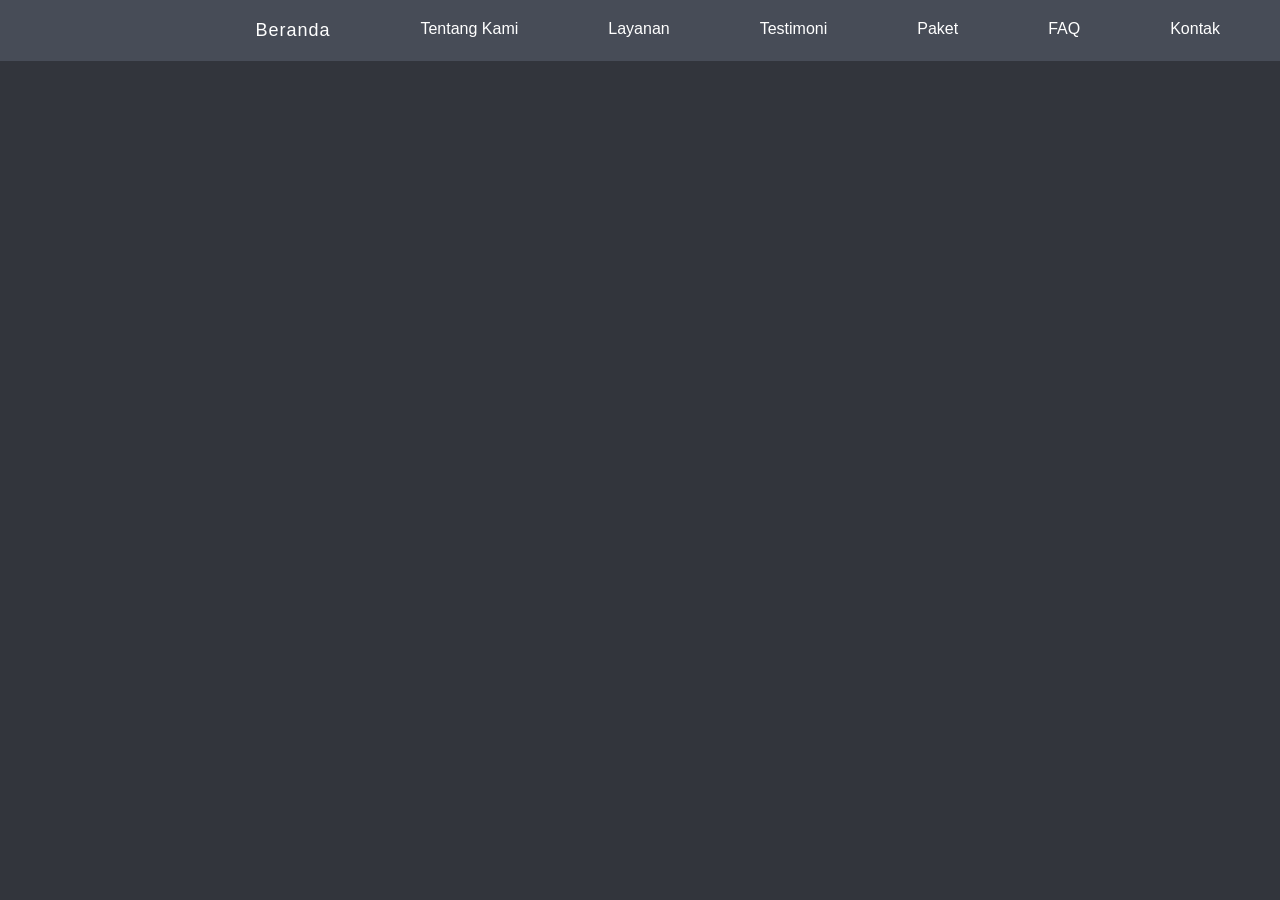
==== home.html @ 6057f360 "first commit" ====
<!DOCTYPE html>
<html lang="en">
<head>
    <meta charset="UTF-8">
    <meta name="viewport" content="width=device-width, initial-scale=1.0">
    <title>DY AC</title>
    <link rel="stylesheet" href="style.css">
     <link rel="stylesheet" href="https://cdnjs.cloudflare.com/ajax/libs/font-awesome/6.0.0/css/all.min.css">
    <link rel="preconnect" href="https://fonts.googleapis.com">
    <link rel="preconnect" href="https://fonts.gstatic.com" crossorigin>
    <link
        href="https://fonts.googleapis.com/css2?family=Caveat:wght@400..700&family=Inter:wght@300;400;500&display=swap"
        rel="stylesheet">

</head>
<body>

    <nav class="nav_container">
        <div class="logo">
            <h4></h4>
            <p></p>
        </div>
        <div class="navbar_content">
            <div class="navbar_content1">Beranda</div>
            <div class="navbar_content2">Tentang Kami</div>
            <div class="navbar_content3">Layanan</div>
            <div class="navbar_content4">Testimoni</div>
            <div class="navbar_content5">Paket</div>
            <div class="navbar_content6">FAQ</div>
            <div class="navbar_content6">Kontak</div>
        </div>
        <div class="hamburger">
            ☰
        </div>
    </nav>


    <section class="hero_section"></section>
    <section class=""></section>
    <section></section>
    <section></section>
    <section></section>
    <section></section>



    <script src="script.js"></script>
</body>
</html>
---- style.css ----
* {
    margin: 0;
    padding: 0;
    box-sizing: border-box;
}

body {
    margin: 0;
    padding: 0;
    font-family: Arial, Helvetica, sans-serif;
    background: #32353C;
    background-size: cover;
    min-height: 100vh;
    color: white;
    font-family: Arial, sans-serif;
}

.nav_container {
    display: flex;
    justify-content: space-between;
    align-items: center;
    padding: 20px 60px;
    background: #6c738360;
}

.logo h4 {
    color: #ffb22c;
    font-size: 42px;
    font-weight: 500;
    letter-spacing: 1px;
}

.logo p {
    color: #d4d4d4;
    font-size: 13px;
    margin-top: 4px;
    letter-spacing: 1px;
}

.navbar_content {
    display: flex;
    gap: 90px;
}

.navbar_content1 {
    color: white;
    font-size: 18px;
    cursor: pointer;
    transition: 0.3s;
    letter-spacing: 1px;
}

.navbar_content1:hover {
    color: #ffb22c;
}

.hamburger {
    display: none;
    color: #ffb22c;
    font-size: 30px;
    cursor: pointer;
    user-select: none;
}
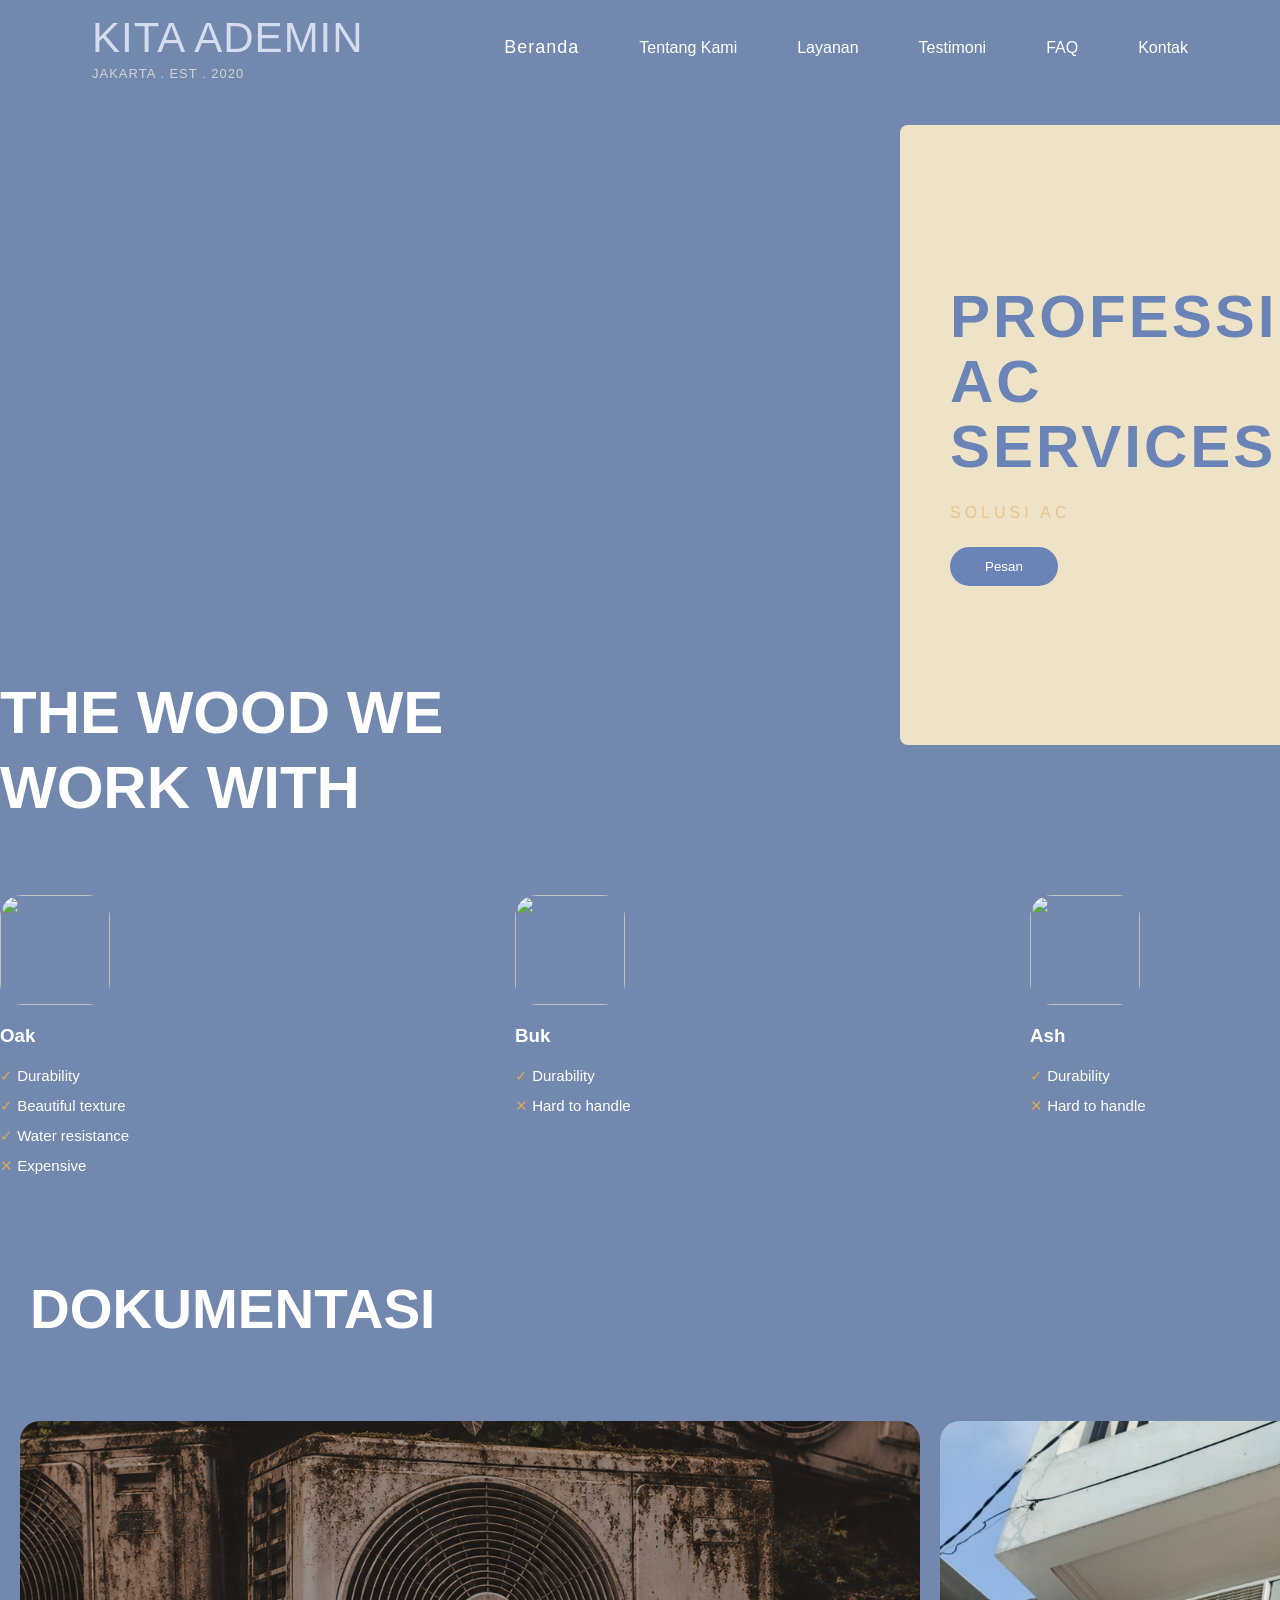
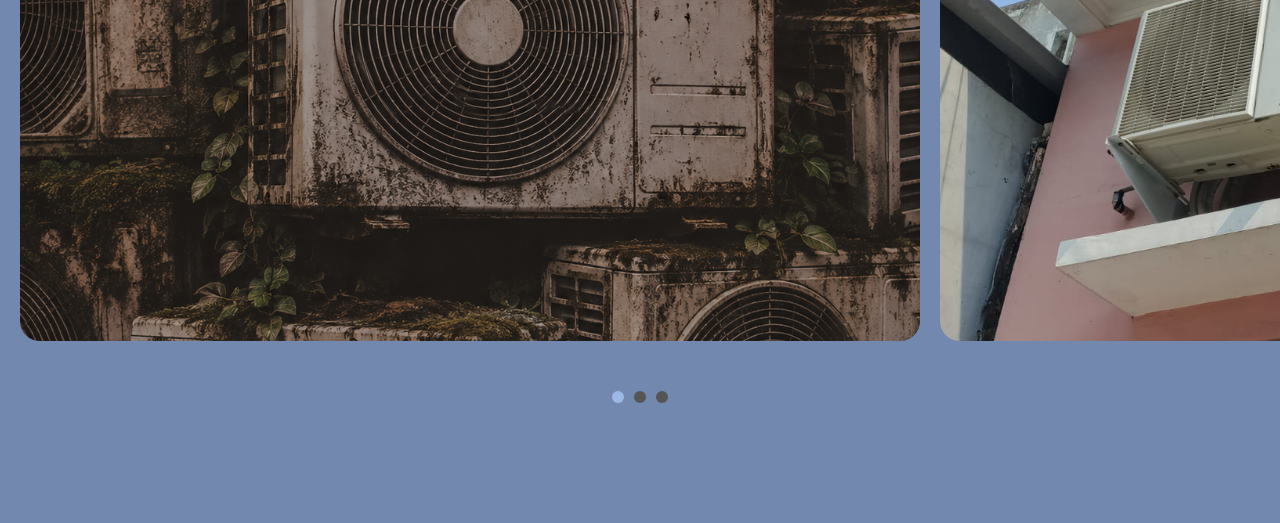
==== commit 14fec86d: "second commit" ====
--- a/home.html
+++ b/home.html
@@ -17,15 +17,14 @@
 
     <nav class="nav_container">
         <div class="logo">
-            <h4></h4>
-            <p></p>
+            <h4>KITA ADEMIN</h4>
+            <p>JAKARTA . EST . 2020</p>
         </div>
         <div class="navbar_content">
             <div class="navbar_content1">Beranda</div>
             <div class="navbar_content2">Tentang Kami</div>
             <div class="navbar_content3">Layanan</div>
             <div class="navbar_content4">Testimoni</div>
-            <div class="navbar_content5">Paket</div>
             <div class="navbar_content6">FAQ</div>
             <div class="navbar_content6">Kontak</div>
         </div>
@@ -35,8 +34,120 @@
     </nav>
 
 
-    <section class="hero_section"></section>
-    <section class=""></section>
+<section class="hero">
+
+    <div class="left-bg"></div>
+
+    <div class="hero-card">
+
+        <div class="hero-text">
+
+            <h1>
+                PROFESSIONAL <br>
+                AC <br>
+                SERVICES
+            </h1>
+
+            <p>SOLUSI AC </p>
+
+            <button>Pesan</button>
+
+        </div>
+
+        <div class="hero-gallery">
+
+            <img src="asset/image/service.jpeg" class="img1">
+            <img src="asset/image/service.jpeg" class="img2">
+            <img src="asset/image/service.jpeg" class="img3">
+
+        </div>
+
+    </div>
+
+</section>
+
+    <section class="material">
+
+    <div class="container">
+
+        <h1>
+            THE WOOD WE <br>
+            WORK WITH
+        </h1>
+
+        <div class="wood-wrapper">
+
+            <div class="card">
+
+                <img src="img/oak.jpg">
+
+                <h3>Oak</h3>
+
+                <ul>
+                    <li class="good">Durability</li>
+                    <li class="good">Beautiful texture</li>
+                    <li class="good">Water resistance</li>
+                    <li class="bad">Expensive</li>
+                </ul>
+
+            </div>
+
+            <div class="card">
+
+                <img src="img/beech.jpg">
+
+                <h3>Buk</h3>
+
+                <ul>
+                    <li class="good">Durability</li>
+                    <li class="bad">Hard to handle</li>
+                </ul>
+
+            </div>
+
+            <div class="card">
+
+                <img src="img/ash.jpg">
+
+                <h3>Ash</h3>
+
+                <ul>
+                    <li class="good">Durability</li>
+                    <li class="bad">Hard to handle</li>
+                </ul>
+
+            </div>
+
+        </div>
+
+    </div>
+
+</section>
+
+<section class="gallery">
+
+    <div class="container">
+
+        <h1 style="margin-left: 30px;">DOKUMENTASI</h1>
+
+        <div class="slider">
+
+    <img src="asset/image/background.png" alt="">
+    <img src="asset/image/service.jpeg" alt="">
+    <img src="asset/image/service.jpeg" alt="">
+    <img src="asset/image/service.jpeg" alt="">
+
+</div>
+
+        <div class="dot">
+            <span class="active"></span>
+            <span></span>
+            <span></span>
+        </div>
+
+    </div>
+
+</section>
     <section></section>
     <section></section>
     <section></section>
--- a/style.css
+++ b/style.css
@@ -8,23 +8,56 @@
     margin: 0;
     padding: 0;
     font-family: Arial, Helvetica, sans-serif;
-    background: #32353C;
+    background: #7288AE;
     background-size: cover;
     min-height: 100vh;
     color: white;
     font-family: Arial, sans-serif;
 }
 
+
 .nav_container {
+    width: 95%;
+    height: 75px;
+    margin: 0 auto;
+    margin-top: 10px;
+
     display: flex;
     justify-content: space-between;
     align-items: center;
-    padding: 20px 60px;
-    background: #6c738360;
+
+    padding: 0 60px;
+
+   
+    border-bottom-left-radius: 22px;
+    border-bottom-right-radius: 22px;
+
+    box-sizing: border-box;
+}
+
+
+.navbar_content {
+    display: flex;
+    gap: 60px;
+    align-items: center;
+}
+
+.navbar_content1 {
+    color: white;
+    font-size: 18px;
+    font-weight: 500;
+    text-decoration: none;
+    cursor: pointer;
+    transition: 0.3s ease;
+    letter-spacing: 1px;
+}
+
+.navbar_content1:hover {
+    color: #ffb22c;
 }
 
 .logo h4 {
-    color: #ffb22c;
+    color: #D5DCEE;
     font-size: 42px;
     font-weight: 500;
     letter-spacing: 1px;
@@ -37,22 +70,7 @@
     letter-spacing: 1px;
 }
 
-.navbar_content {
-    display: flex;
-    gap: 90px;
-}
-
-.navbar_content1 {
-    color: white;
-    font-size: 18px;
-    cursor: pointer;
-    transition: 0.3s;
-    letter-spacing: 1px;
-}
-
-.navbar_content1:hover {
-    color: #ffb22c;
-}
+
 
 .hamburger {
     display: none;
@@ -61,3 +79,308 @@
     cursor: pointer;
     user-select: none;
 }
+
+
+.hero{
+    position:relative;
+    width:1000px;
+    height:500px;
+}
+
+
+
+.hero-card{
+
+    position:absolute;
+    top:40px;
+    left:900px;
+
+    width:820px;
+    height:620px;
+
+    background:#efe3c7;
+
+    display:flex;
+    justify-content:space-between;
+    align-items:center;
+
+    padding:50px;
+
+    border-radius:8px;
+
+}
+
+.hero-text{
+    width:45%;
+}
+
+.hero-text h1{
+
+    color:#6b84b8;
+
+    font-size:60px;
+    line-height:65px;
+    font-weight:600;
+
+    letter-spacing:3px;
+}
+
+.hero-text p{
+
+    color:#e9c388;
+
+    margin:25px 0;
+
+    letter-spacing:4px;
+}
+
+.hero-text button{
+
+    background:#6b84b8;
+    color:white;
+
+    border:none;
+    border-radius:30px;
+
+    padding:12px 35px;
+
+    cursor:pointer;
+
+    transition:.3s;
+}
+
+.hero-text button:hover{
+
+    background:#4f689a;
+}
+
+.hero-gallery{
+
+    width:40%;
+    height:100%;
+
+    display:grid;
+
+    grid-template-columns:1fr 1fr;
+
+    gap:25px;
+}
+
+.hero-gallery img{
+
+    width:100%;
+    height:160px;
+
+    object-fit:cover;
+
+    border-radius:20px;
+
+    box-shadow:0 10px 20px rgba(0,0,0,.15);
+}
+
+.img1{
+
+    width:120px!important;
+    height:120px!important;
+
+    justify-self:end;
+}
+
+.img2{
+
+    margin-top:120px;
+}
+
+.img3{
+
+    margin-top:0px;
+}
+
+.material{
+
+    padding:90px 0;
+
+}
+
+.material h1{
+
+    font-size:60px;
+    font-weight:600;
+    margin-bottom:70px;
+
+    line-height:75px;
+
+}
+
+/* =================== */
+
+.wood-wrapper{
+
+    display:flex;
+
+    justify-content:space-between;
+
+}
+
+.card{
+
+    width:250px;
+
+}
+
+.card img{
+
+    width:110px;
+    height:110px;
+
+    border-radius:22px;
+
+    object-fit:cover;
+
+    margin-bottom:20px;
+
+}
+
+.card h3{
+
+    margin-bottom:20px;
+
+}
+
+.card ul{
+
+    list-style:none;
+
+}
+
+.card li{
+
+    margin-bottom:12px;
+
+    font-size:15px;
+
+}
+
+.good::before{
+
+    content:"✓ ";
+
+    color:#dca85b;
+
+}
+
+.bad::before{
+
+    content:"✕ ";
+
+    color:#dca85b;
+
+}
+
+/* =================== */
+
+.gallery{
+
+    padding-bottom:120px;
+
+}
+
+.gallery h1{
+
+    font-size:55px;
+
+    margin-bottom:60px;
+
+}
+
+.slider{
+    display:flex;
+    gap:20px;
+
+    overflow-x:auto;
+    overflow-y:hidden;
+
+    scroll-behavior:smooth;
+
+    padding:20px;
+}
+
+.slider::-webkit-scrollbar{
+    height:8px;
+}
+
+.slider::-webkit-scrollbar-thumb{
+    background:#6b84b8;
+    border-radius:10px;
+}
+
+.slider img{
+    flex:0 0 auto;
+
+    width:900px;
+    height:520px;
+
+    object-fit:cover;
+    border-radius:20px;
+}
+
+.prev,
+.next{
+
+    position:absolute;
+
+    width:50px;
+    height:50px;
+
+    border:none;
+
+    background:none;
+
+    color:#9eb8e5;
+
+    font-size:45px;
+
+    cursor:pointer;
+
+}
+
+.prev{
+
+    left:80px;
+
+}
+
+.next{
+
+    right:80px;
+
+}
+
+.dot{
+
+    display:flex;
+
+    justify-content:center;
+
+    gap:10px;
+
+    margin-top:30px;
+
+}
+
+.dot span{
+
+    width:12px;
+    height:12px;
+
+    border-radius:50%;
+
+    background:#555;
+
+}
+
+.dot .active{
+
+    background:#9eb8e5;
+
+}
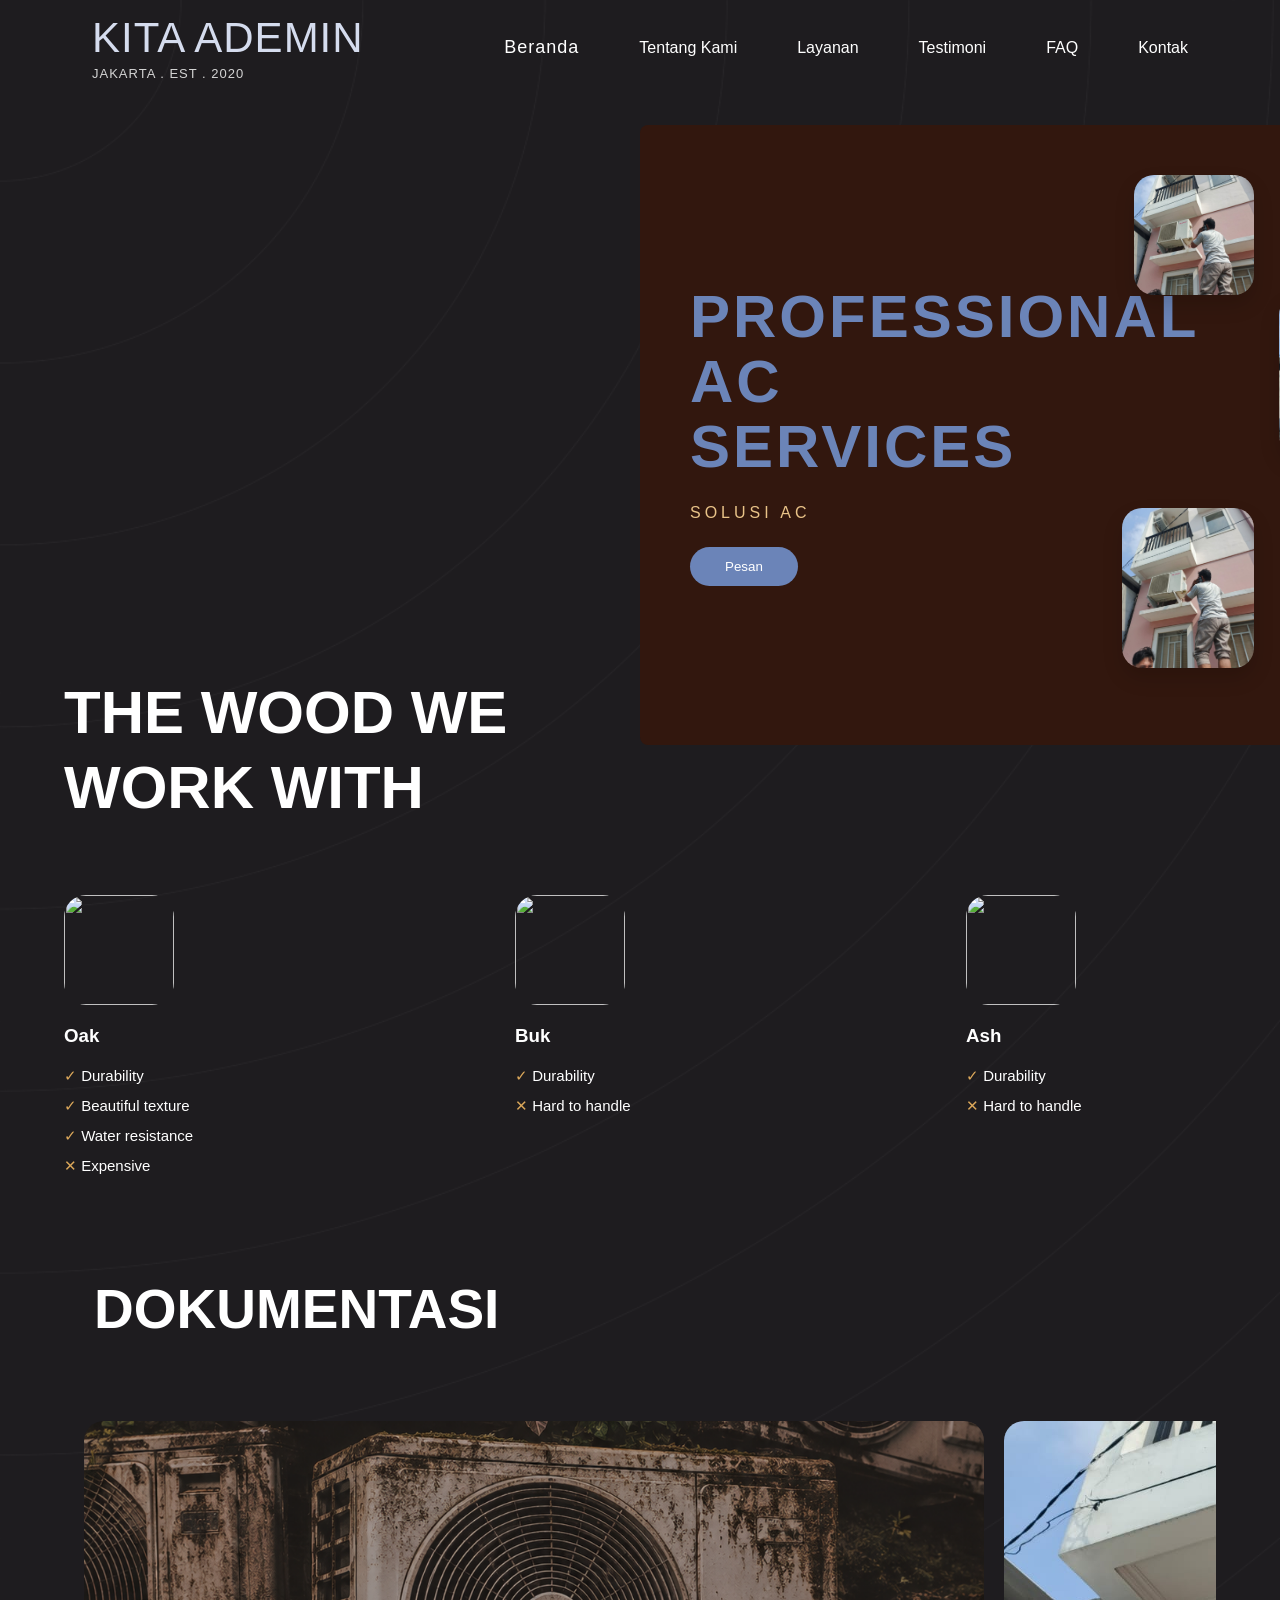
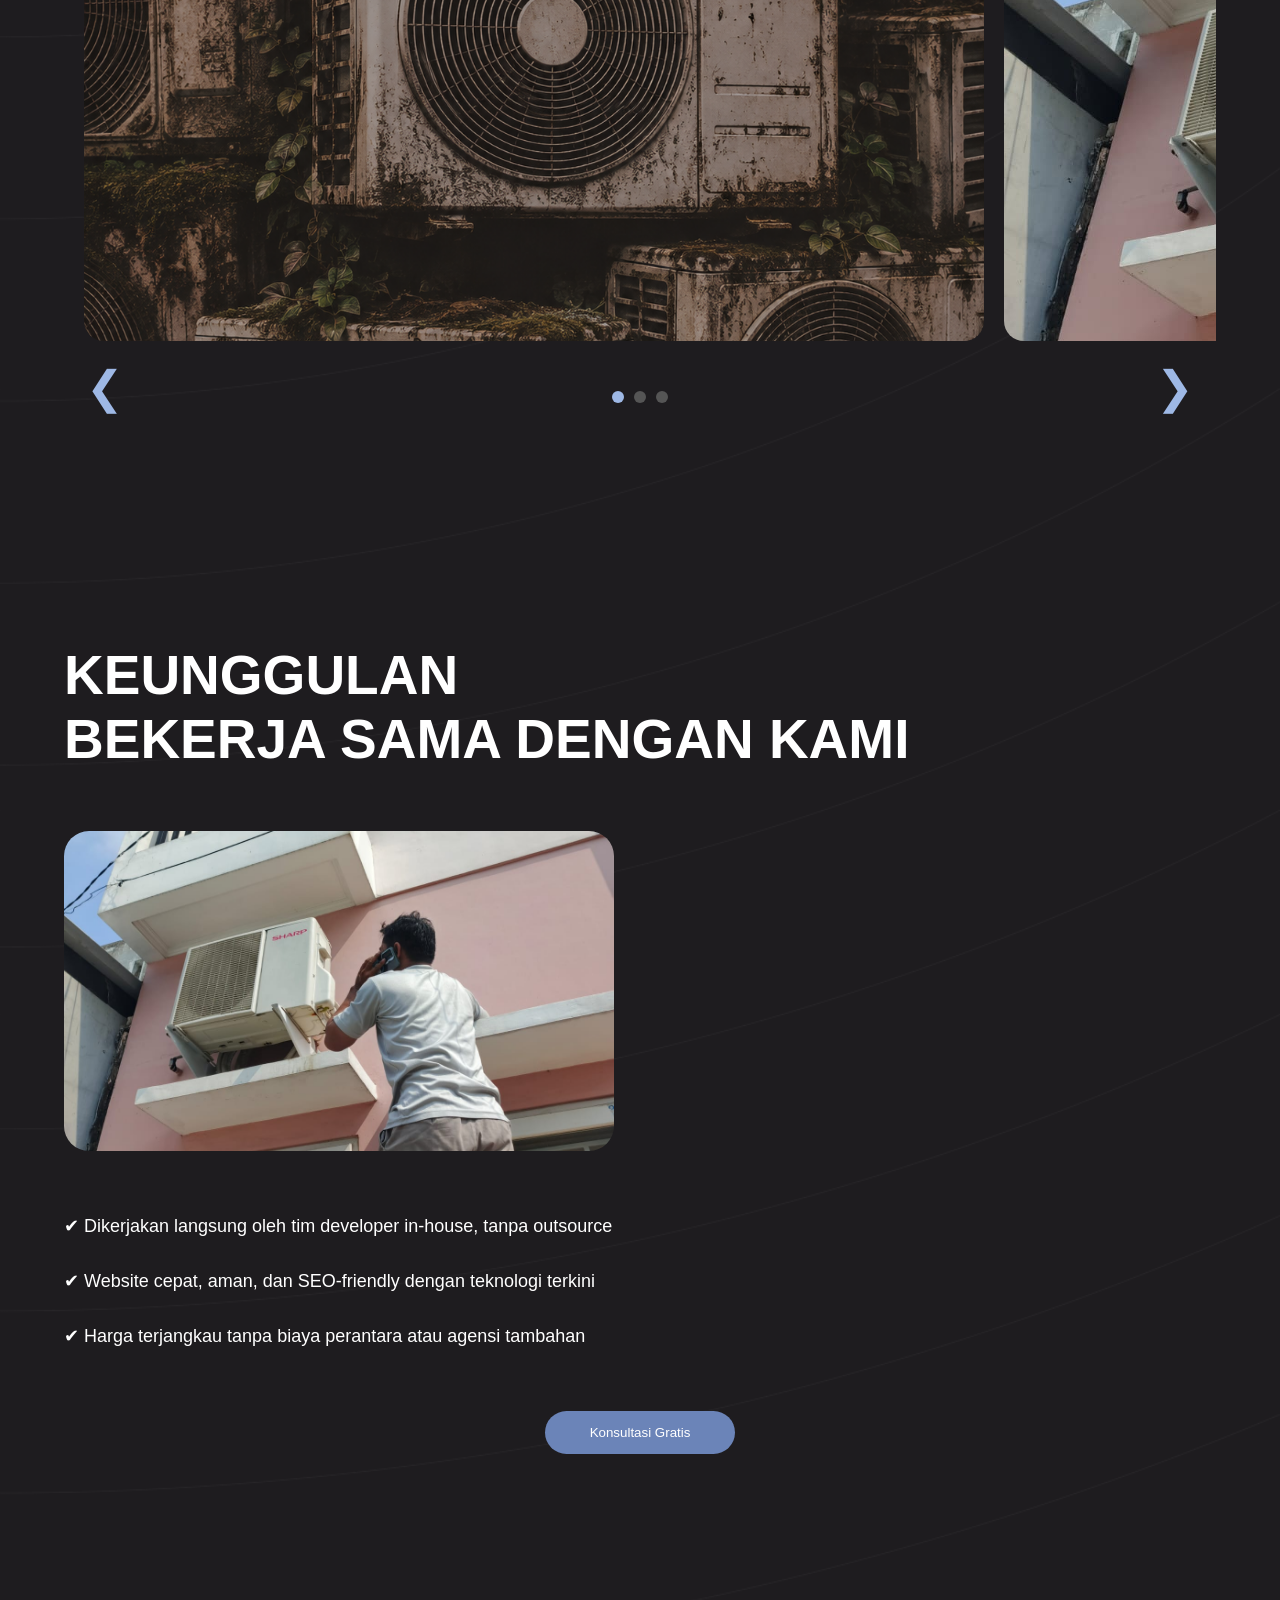
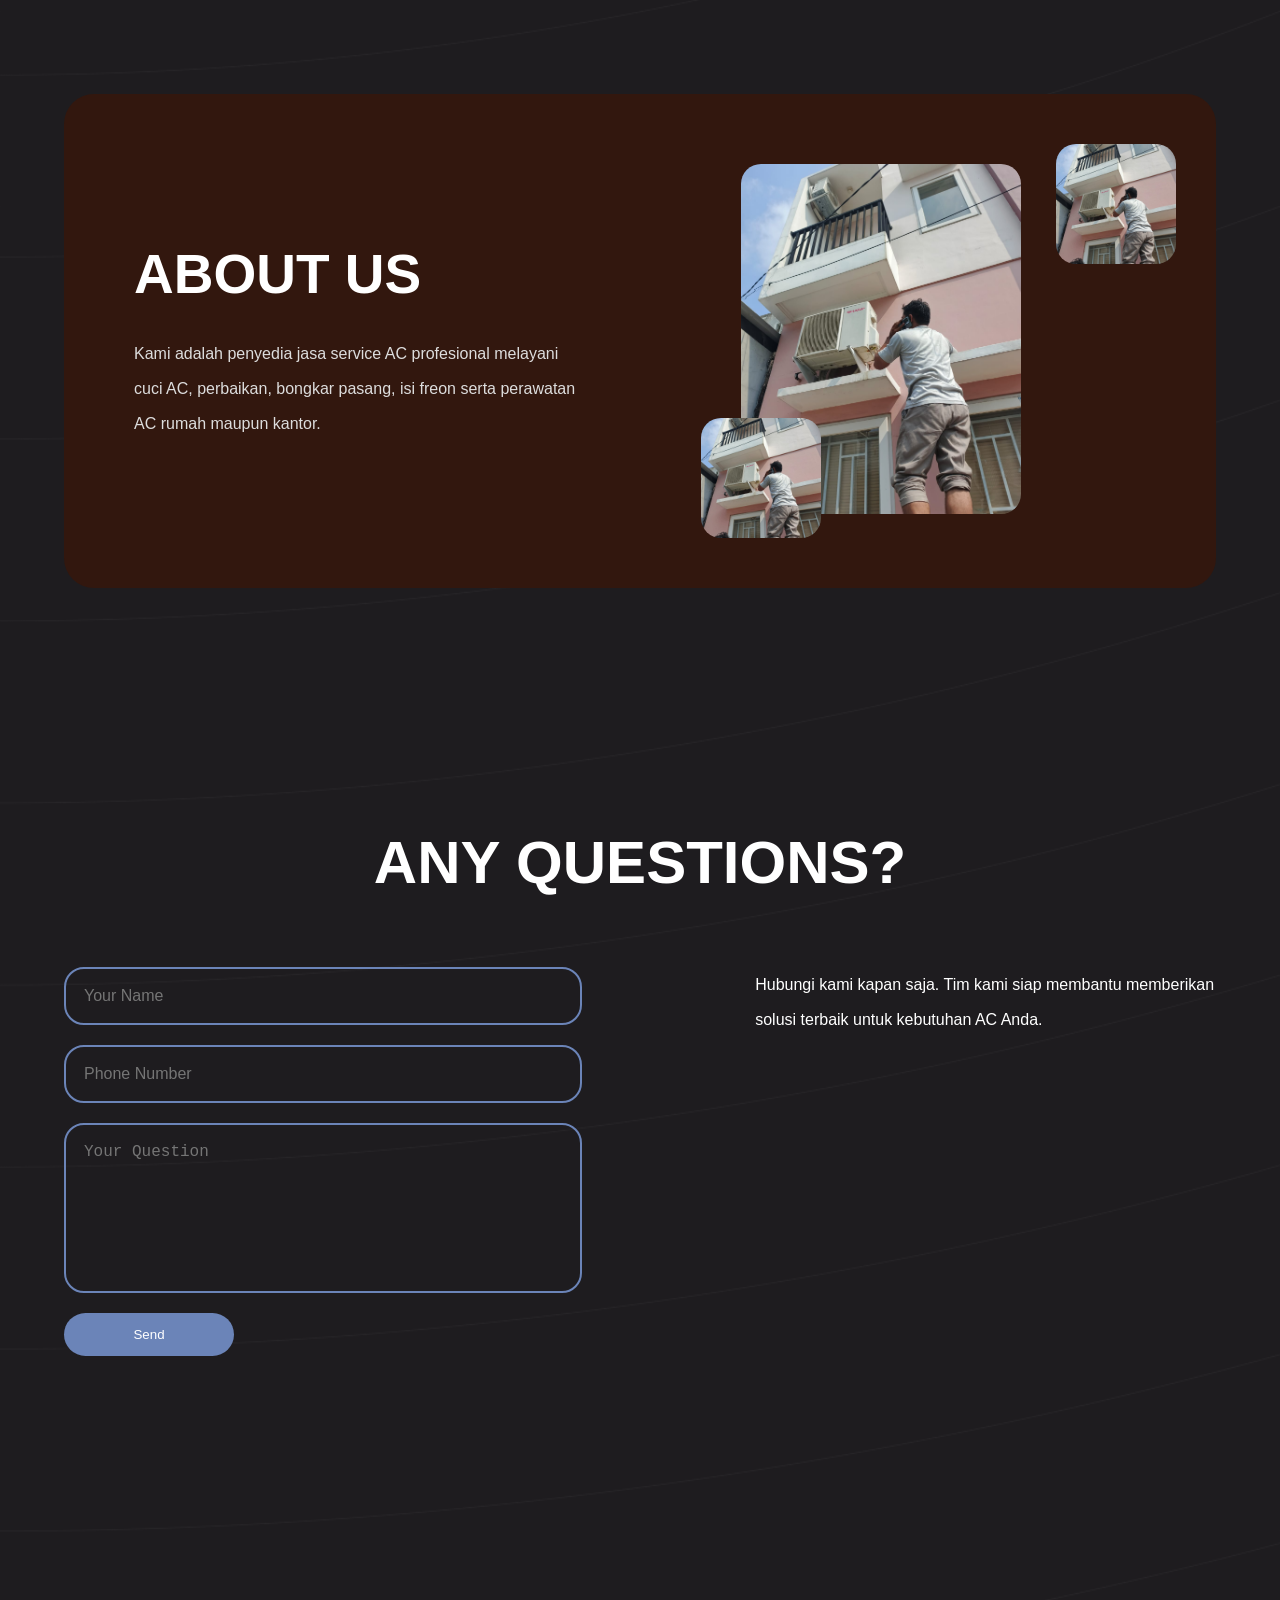
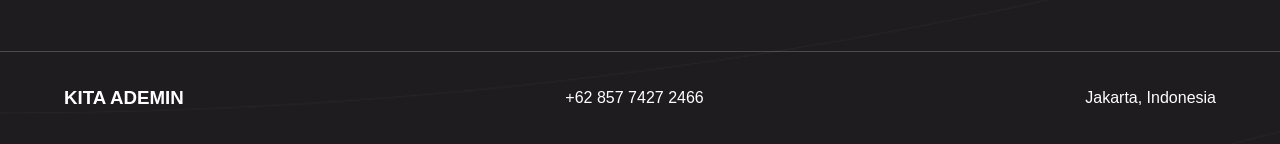
==== commit 991f0e96: "final commit" ====
--- a/home.html
+++ b/home.html
@@ -34,7 +34,7 @@
     </nav>
 
 
-<section class="hero">
+<section class="hero reveal">
 
     <div class="left-bg"></div>
 
@@ -66,7 +66,7 @@
 
 </section>
 
-    <section class="material">
+    <section class="material reveal">
 
     <div class="container">
 
@@ -124,7 +124,7 @@
 
 </section>
 
-<section class="gallery">
+<section class="gallery reveal">
 
     <div class="container">
 
@@ -139,6 +139,9 @@
 
 </div>
 
+<button class="prev">&#10094;</button>
+<button class="next">&#10095;</button>
+
         <div class="dot">
             <span class="active"></span>
             <span></span>
@@ -148,10 +151,124 @@
     </div>
 
 </section>
-    <section></section>
-    <section></section>
-    <section></section>
-    <section></section>
+    
+<section class="advantages reveal">
+
+    <div class="container">
+
+        <h2>KEUNGGULAN <br>BEKERJA SAMA DENGAN KAMI</h2>
+
+        <div class="advantages-content">
+
+            <img src="asset/image/service.jpeg" alt="">
+
+            <div class="advantages-text">
+
+                <p>✔ Dikerjakan langsung oleh tim developer in-house, tanpa outsource</p>
+
+                <p>✔ Website cepat, aman, dan SEO-friendly dengan teknologi terkini</p>
+
+                <p>✔ Harga terjangkau tanpa biaya perantara atau agensi tambahan</p>
+
+            </div>
+
+        </div>
+
+        <button>Konsultasi Gratis</button>
+
+    </div>
+
+</section>
+
+
+<section class="about reveal">
+
+    <div class="container about-box">
+
+        <div class="about-left">
+
+            <h2>ABOUT US</h2>
+
+            <p>
+                Kami adalah penyedia jasa service AC profesional
+                melayani cuci AC, perbaikan, bongkar pasang,
+                isi freon serta perawatan AC rumah maupun kantor.
+            </p>
+
+        </div>
+
+        <div class="about-right">
+
+            <img src="asset/image/service.jpeg" class="img-big">
+
+            <img src="asset/image/service.jpeg" class="img-small top">
+
+            <img src="asset/image/service.jpeg" class="img-small bottom">
+
+        </div>
+
+    </div>
+
+</section>
+
+
+<section class="contact reveal">
+
+    <div class="container">
+
+        <h2>ANY QUESTIONS?</h2>
+
+        <div class="contact-content">
+
+            <form>
+
+                <input  type="text" placeholder="Your Name">
+
+                <input  type="text" placeholder="Phone Number">
+
+                <textarea  placeholder="Your Question"></textarea>
+
+                <button type="submit">Send</button>
+
+            </form>
+
+            <div class="contact-text">
+
+                <p>
+                    Hubungi kami kapan saja.
+                    Tim kami siap membantu
+                    memberikan solusi terbaik
+                    untuk kebutuhan AC Anda.
+                </p>
+
+                <iframe src="https://www.google.com/maps/embed?pb=!1m18!1m12!1m3!1d294.8379233789885!2d106.92131033596489!3d-6.150777753993431!2m3!1f0!2f0!3f0!3m2!1i1024!2i768!4f13.1!3m3!1m2!1s0x2e698bbe246f1fbd%3A0x5e800eb0abc30a0d!2sRyora%20Cloth!5e0!3m2!1sid!2sid!4v1785817799244!5m2!1sid!2sid"
+                 width="600" 
+                 height="450" 
+                 style="border:0;" allowfullscreen="" loading="lazy" referrerpolicy="strict-origin-when-cross-origin">
+                </iframe>
+
+            </div>
+
+        </div>
+
+    </div>
+
+</section>
+
+
+<footer class="footer reveal">
+
+    <div class="container footer">
+
+        <h3>KITA ADEMIN</h3>
+
+        <p>+62 857 7427 2466</p>
+
+        <p>Jakarta, Indonesia</p>
+
+    </div>
+
+</footer>
 
 
 
--- a/style.css
+++ b/style.css
@@ -8,11 +8,21 @@
     margin: 0;
     padding: 0;
     font-family: Arial, Helvetica, sans-serif;
-    background: #7288AE;
+     background:#1E1C1F;
+    color:white;
     background-size: cover;
     min-height: 100vh;
     color: white;
     font-family: Arial, sans-serif;
+    background-image:
+    repeating-radial-gradient(
+        circle at top left,
+        transparent 0,
+        transparent 180px,
+        rgba(255,255,255,.04) 181px,
+        transparent 182px
+    );
+    overflow-x: hidden;
 }
 
 
@@ -33,6 +43,7 @@
     border-bottom-right-radius: 22px;
 
     box-sizing: border-box;
+    position: relative;
 }
 
 
@@ -84,7 +95,9 @@
 .hero{
     position:relative;
     width:1000px;
+    max-width:100%;
     height:500px;
+    margin:0 auto;
 }
 
 
@@ -93,12 +106,12 @@
 
     position:absolute;
     top:40px;
-    left:900px;
+    left:500px;
 
     width:820px;
     height:620px;
 
-    background:#efe3c7;
+    background:#32170E;
 
     display:flex;
     justify-content:space-between;
@@ -219,6 +232,8 @@
     display:flex;
 
     justify-content:space-between;
+    flex-wrap:wrap;
+    gap:40px;
 
 }
 
@@ -318,6 +333,7 @@
     flex:0 0 auto;
 
     width:900px;
+    max-width:85vw;
     height:520px;
 
     object-fit:cover;
@@ -341,6 +357,7 @@
     font-size:45px;
 
     cursor:pointer;
+    z-index:2;
 
 }
 
@@ -383,4 +400,546 @@
 
     background:#9eb8e5;
 
+}
+
+.container{
+    width:90%;
+    max-width:1200px;
+    margin:auto;
+}
+
+/* ======================= */
+
+.advantages{
+
+    padding:120px 0;
+
+}
+
+.advantages h2{
+
+    font-size:55px;
+    margin-bottom:60px;
+
+}
+
+.advantages-content{
+
+    display:flex;
+    justify-content:space-between;
+    align-items:center;
+    gap:60px;
+    flex-wrap:wrap;
+
+}
+
+.advantages img{
+
+    width:550px;
+    max-width:100%;
+    height:320px;
+
+    border-radius:25px;
+    object-fit:cover;
+
+}
+
+.advantages-text{
+
+    display:flex;
+    flex-direction:column;
+    gap:25px;
+
+    font-size:18px;
+    line-height:30px;
+
+}
+
+.advantages button{
+
+    display:block;
+
+    margin:60px auto 0;
+
+    padding:14px 45px;
+
+    border:none;
+
+    border-radius:30px;
+
+    background:#6B84B8;
+
+    color:white;
+
+    cursor:pointer;
+
+}
+
+/* ======================= */
+
+.about{
+
+    padding:120px 0;
+
+}
+
+.about-box{
+
+    background:#32170E;
+
+    border-radius:30px;
+
+    display:flex;
+
+    justify-content:space-between;
+
+    align-items:center;
+
+    padding:70px;
+    flex-wrap:wrap;
+    gap:60px;
+
+}
+
+.about-left{
+
+    width:45%;
+
+}
+
+.about-left h2{
+
+    font-size:55px;
+    margin-bottom:30px;
+
+}
+
+.about-left p{
+
+    line-height:35px;
+
+    color:#ddd;
+
+}
+
+.about-right{
+
+    width:40%;
+
+    position:relative;
+
+}
+
+.img-big{
+
+    width:280px;
+    height:350px;
+
+    border-radius:20px;
+
+    object-fit:cover;
+
+}
+
+.img-small{
+
+    width:120px;
+    height:120px;
+
+    border-radius:20px;
+
+    object-fit:cover;
+
+    position:absolute;
+
+}
+
+.top{
+
+    top:-20px;
+    right:-30px;
+
+}
+
+.bottom{
+
+    bottom:-20px;
+    left:-40px;
+
+}
+
+/* ======================= */
+
+.contact{
+
+    padding:120px 0;
+
+}
+
+.contact h2{
+
+    text-align:center;
+
+    font-size:60px;
+
+    margin-bottom:70px;
+
+}
+
+.contact-content{
+
+    display:flex;
+
+    justify-content:space-between;
+
+    gap:80px;
+    flex-wrap:wrap;
+
+}
+
+form{
+
+    width:45%;
+
+    display:flex;
+
+    flex-direction:column;
+
+    gap:20px;
+
+}
+
+input,
+textarea{
+
+    padding:18px;
+
+    border-radius:20px;
+
+    border:2px solid #6B84B8;
+
+    background:transparent;
+
+    color:rgb(131, 129, 129);
+
+    font-size:16px;
+    width:100%;
+
+}
+
+textarea{
+
+    height:170px;
+
+    resize:none;
+
+}
+
+form button{
+
+    width:170px;
+
+    padding:14px;
+
+    border:none;
+
+    border-radius:25px;
+
+    background:#6B84B8;
+
+    color:white;
+
+}
+
+.contact-text{
+
+    width:40%;
+
+}
+
+.contact-text p{
+
+    line-height:35px;
+
+    margin-bottom:40px;
+
+}
+
+.contact-text img,
+.contact-text iframe{
+
+    width:100%;
+    max-width:280px;
+    border-radius:16px;
+
+}
+
+/* ======================= */
+
+footer{
+
+    border-top:1px solid rgba(255,255,255,.2);
+
+    padding:35px 0;
+
+}
+
+.footer{
+
+    display:flex;
+
+    justify-content:space-between;
+
+    align-items:center;
+    flex-wrap:wrap;
+    gap:15px;
+    text-align:center;
+
+}
+
+.reveal{
+    opacity: 0;
+    transform: translateY(80px);
+    transition: opacity .9s ease, transform .9s ease;
+}
+
+.reveal.active{
+    opacity: 1;
+    transform: translateY(0);
+}
+
+.reveal:nth-child(1){ transition-delay: 0.1s; }
+.reveal:nth-child(2){ transition-delay: 0.2s; }
+.reveal:nth-child(3){ transition-delay: 0.3s; }
+.reveal:nth-child(4){ transition-delay: 0.4s; }
+.reveal:nth-child(5){ transition-delay: 0.5s; }
+
+/* ============================================================
+   RESPONSIVE
+   ============================================================ */
+
+/* ---------- Tablet (<=1024px) ---------- */
+@media (max-width: 1024px) {
+
+    .nav_container{
+        padding:0 25px;
+    }
+
+    .navbar_content{
+        gap:30px;
+    }
+
+    .hero{
+        width:100%;
+        height:auto;
+        min-height:560px;
+    }
+
+    .hero-card{
+        position:relative;
+        top:0;
+        left:0;
+        width:100%;
+        height:auto;
+        flex-wrap:wrap;
+        padding:35px;
+        gap:30px;
+    }
+
+    .hero-text{
+        width:100%;
+    }
+
+    .hero-text h1{
+        font-size:44px;
+        line-height:50px;
+    }
+
+    .hero-gallery{
+        width:100%;
+    }
+
+    .img2{
+        margin-top:0;
+    }
+
+    .material h1,
+    .gallery h1,
+    .advantages h2,
+    .about-left h2,
+    .contact h2{
+        font-size:42px;
+        line-height:1.2;
+    }
+
+    .wood-wrapper{
+        justify-content:flex-start;
+    }
+
+    .card{
+        width:calc(50% - 20px);
+    }
+
+    .advantages img{
+        width:100%;
+    }
+
+    .about-left,
+    .about-right{
+        width:100%;
+    }
+
+    .about-box{
+        padding:45px;
+    }
+
+    form,
+    .contact-text{
+        width:100%;
+    }
+}
+
+
+@media (max-width: 768px) {
+
+    .nav_container{
+        height:auto;
+        flex-wrap:wrap;
+        padding:15px 20px;
+    }
+
+    .logo h4{
+        font-size:30px;
+    }
+
+    .navbar_content{
+        display:none;
+        width:100%;
+        flex-direction:column;
+        align-items:flex-start;
+        gap:18px;
+        margin-top:15px;
+    }
+
+    .navbar_content.show{
+        display:flex;
+    }
+
+    .hamburger{
+        display:block;
+    }
+
+    .hero-card{
+        padding:25px;
+    }
+
+    .hero-text h1{
+        font-size:32px;
+        line-height:38px;
+    }
+
+    .hero-gallery{
+        grid-template-columns:1fr 1fr;
+        gap:15px;
+    }
+
+    .img1{
+        width:90px!important;
+        height:90px!important;
+    }
+
+    .material,
+    .gallery,
+    .advantages,
+    .about,
+    .contact{
+        padding:60px 0;
+    }
+
+    .material h1,
+    .gallery h1,
+    .advantages h2,
+    .about-left h2,
+    .contact h2{
+        font-size:32px;
+        margin-bottom:35px;
+    }
+
+    .wood-wrapper{
+        gap:30px;
+    }
+
+    .card{
+        width:100%;
+    }
+
+    .slider img{
+        height:280px;
+    }
+
+    .prev,
+    .next{
+        display:none;
+    }
+
+    .advantages-content{
+        gap:30px;
+    }
+
+    .advantages img{
+        height:220px;
+    }
+
+    .about-box{
+        padding:30px;
+        border-radius:20px;
+    }
+
+    .img-big{
+        width:100%;
+        height:auto;
+        aspect-ratio:4/5;
+    }
+
+    .img-small{
+        display:none;
+    }
+
+    .contact-content{
+        gap:40px;
+    }
+
+    form button{
+        width:100%;
+    }
+
+    .footer{
+        flex-direction:column;
+        text-align:center;
+    }
+}
+
+
+@media (max-width: 480px) {
+
+    .hero-text h1{
+        font-size:26px;
+        line-height:32px;
+    }
+
+    .material h1,
+    .gallery h1,
+    .advantages h2,
+    .about-left h2,
+    .contact h2{
+        font-size:26px;
+    }
+
+    .hero-gallery{
+        grid-template-columns:1fr;
+    }
+
+    .img1{
+        justify-self:start;
+    }
 }
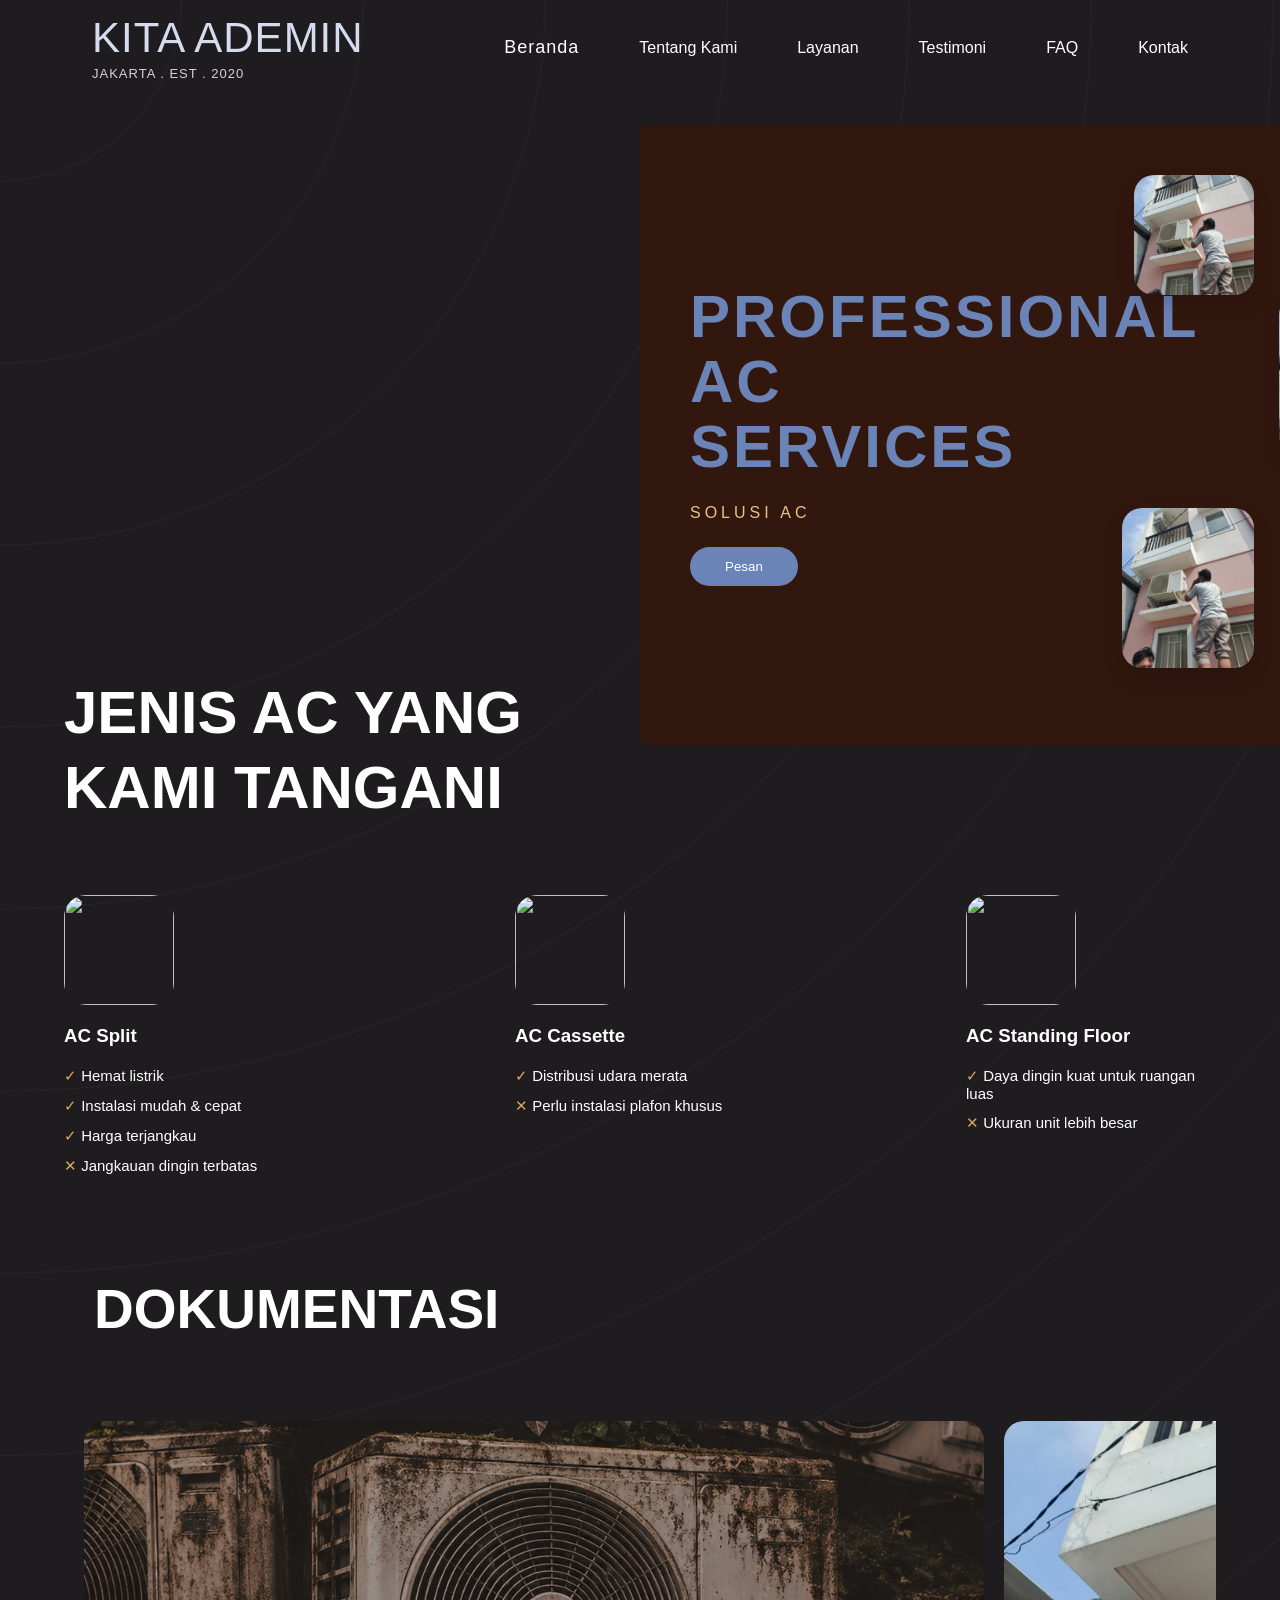
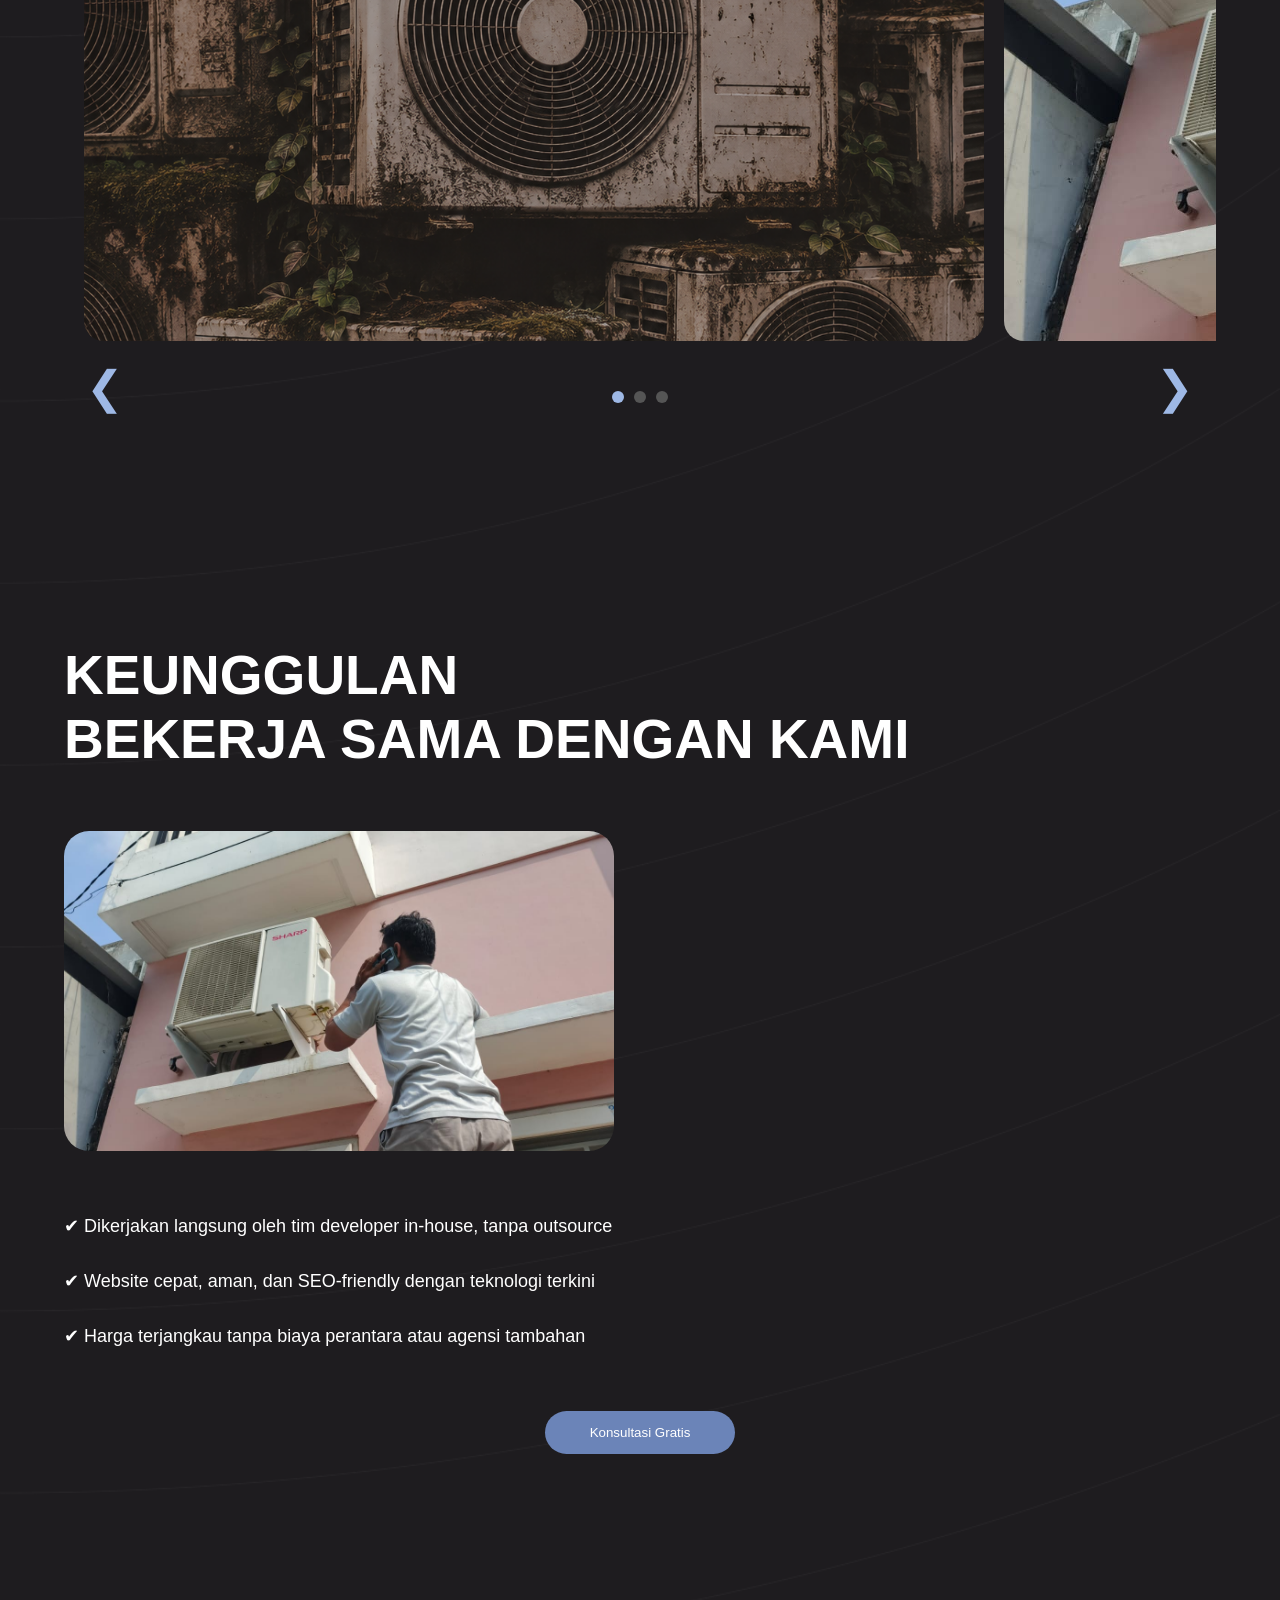
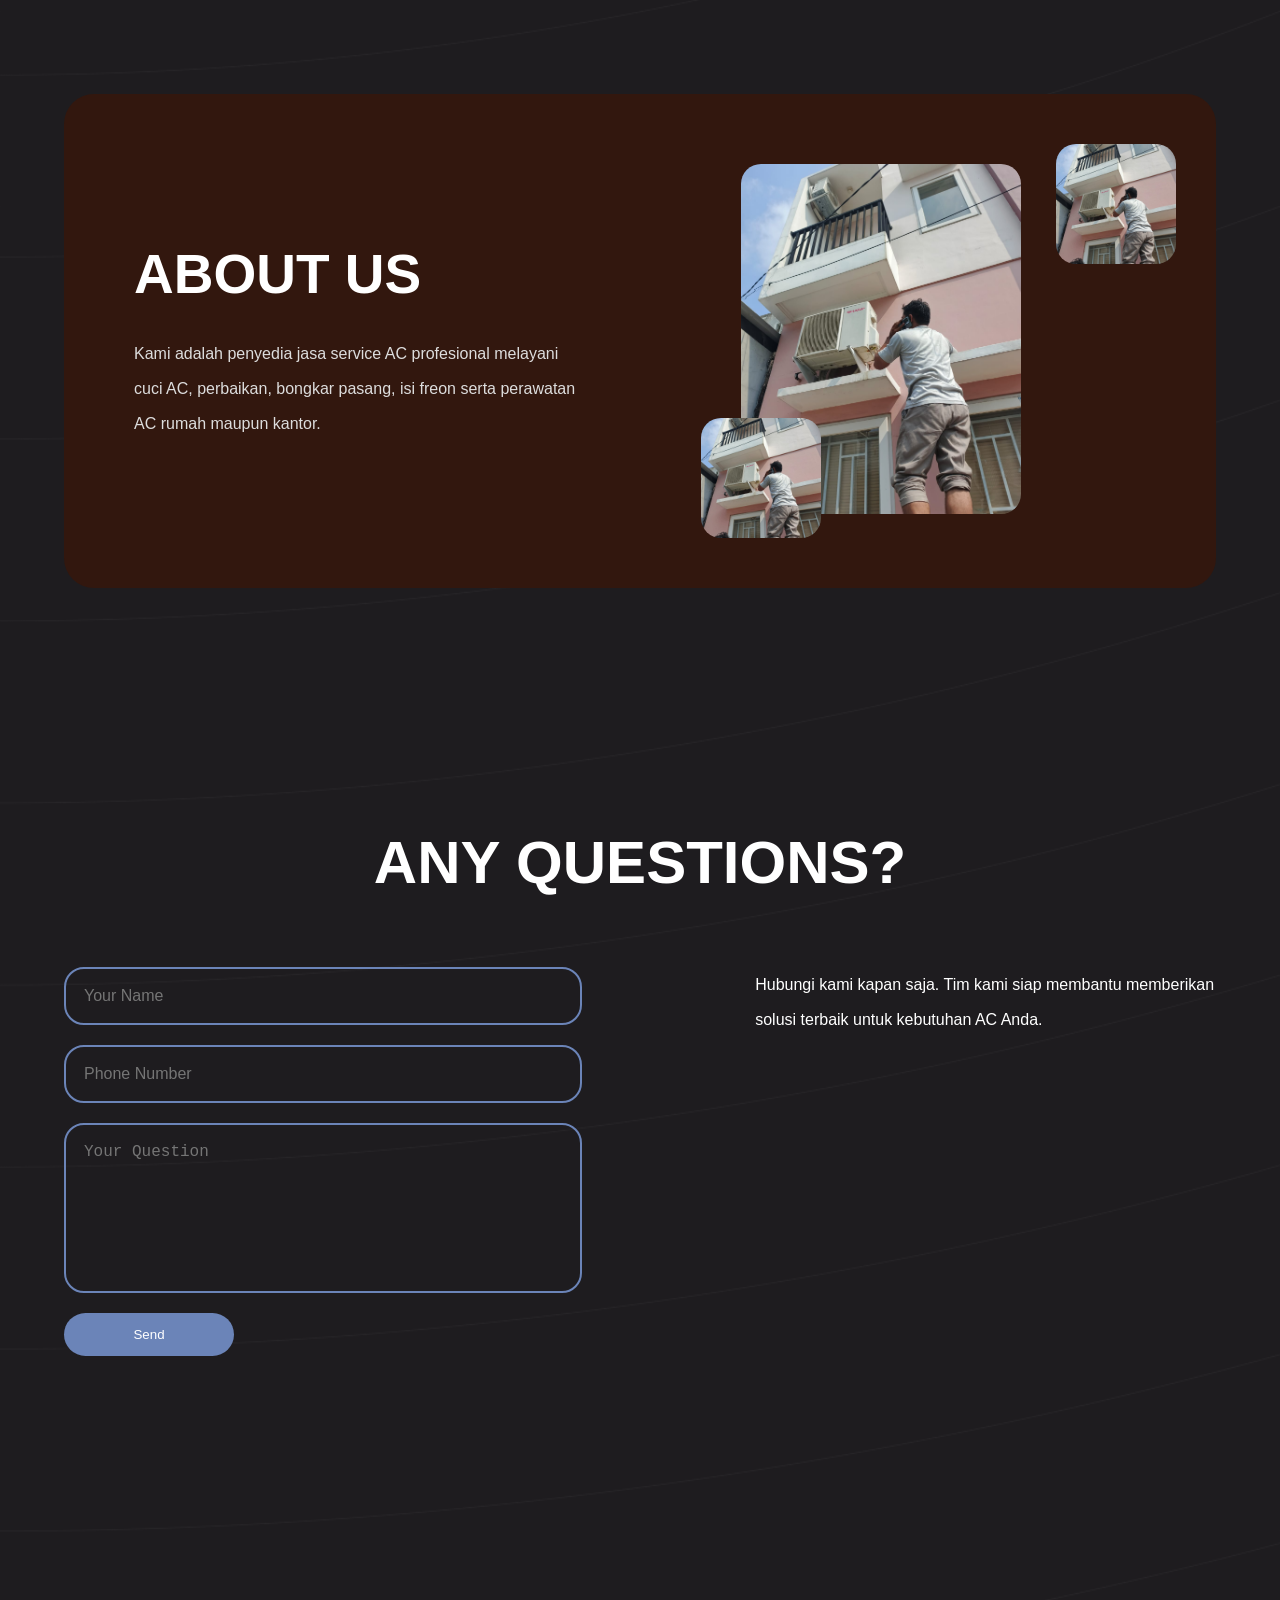
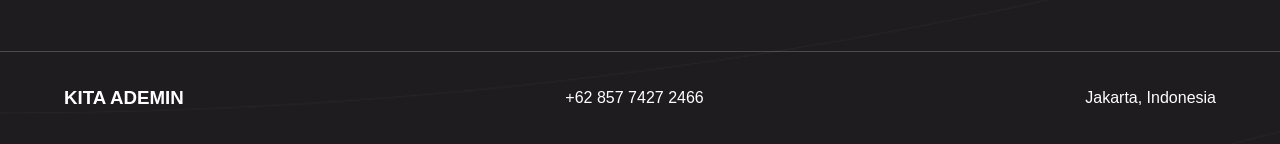
==== commit 70b18ae2: "final commit" ====
--- a/home.html
+++ b/home.html
@@ -71,52 +71,54 @@
     <div class="container">
 
         <h1>
-            THE WOOD WE <br>
-            WORK WITH
+            JENIS AC YANG <br>
+            KAMI TANGANI
         </h1>
 
         <div class="wood-wrapper">
 
             <div class="card">
 
-                <img src="img/oak.jpg">
-
-                <h3>Oak</h3>
+                <img src="img/ac-split.jpg">
+
+                <h3>AC Split</h3>
 
                 <ul>
-                    <li class="good">Durability</li>
-                    <li class="good">Beautiful texture</li>
-                    <li class="good">Water resistance</li>
-                    <li class="bad">Expensive</li>
+                    <li class="good">Hemat listrik</li>
+                    <li class="good">Instalasi mudah & cepat</li>
+                    <li class="good">Harga terjangkau</li>
+                    <li class="bad">Jangkauan dingin terbatas</li>
                 </ul>
 
             </div>
 
             <div class="card">
 
-                <img src="img/beech.jpg">
-
-                <h3>Buk</h3>
+                <img src="img/ac-cassette.jpg">
+
+                <h3>AC Cassette</h3>
 
                 <ul>
-                    <li class="good">Durability</li>
-                    <li class="bad">Hard to handle</li>
+                    <li class="good">Distribusi udara merata</li>
+                    <li class="bad">Perlu instalasi plafon khusus</li>
                 </ul>
 
             </div>
 
             <div class="card">
 
-                <img src="img/ash.jpg">
-
-                <h3>Ash</h3>
+                <img src="img/ac-standing.jpg">
+
+                <h3>AC Standing Floor</h3>
 
                 <ul>
-                    <li class="good">Durability</li>
-                    <li class="bad">Hard to handle</li>
+                    <li class="good">Daya dingin kuat untuk ruangan luas</li>
+                    <li class="bad">Ukuran unit lebih besar</li>
                 </ul>
 
             </div>
+
+        </div>
 
         </div>
 
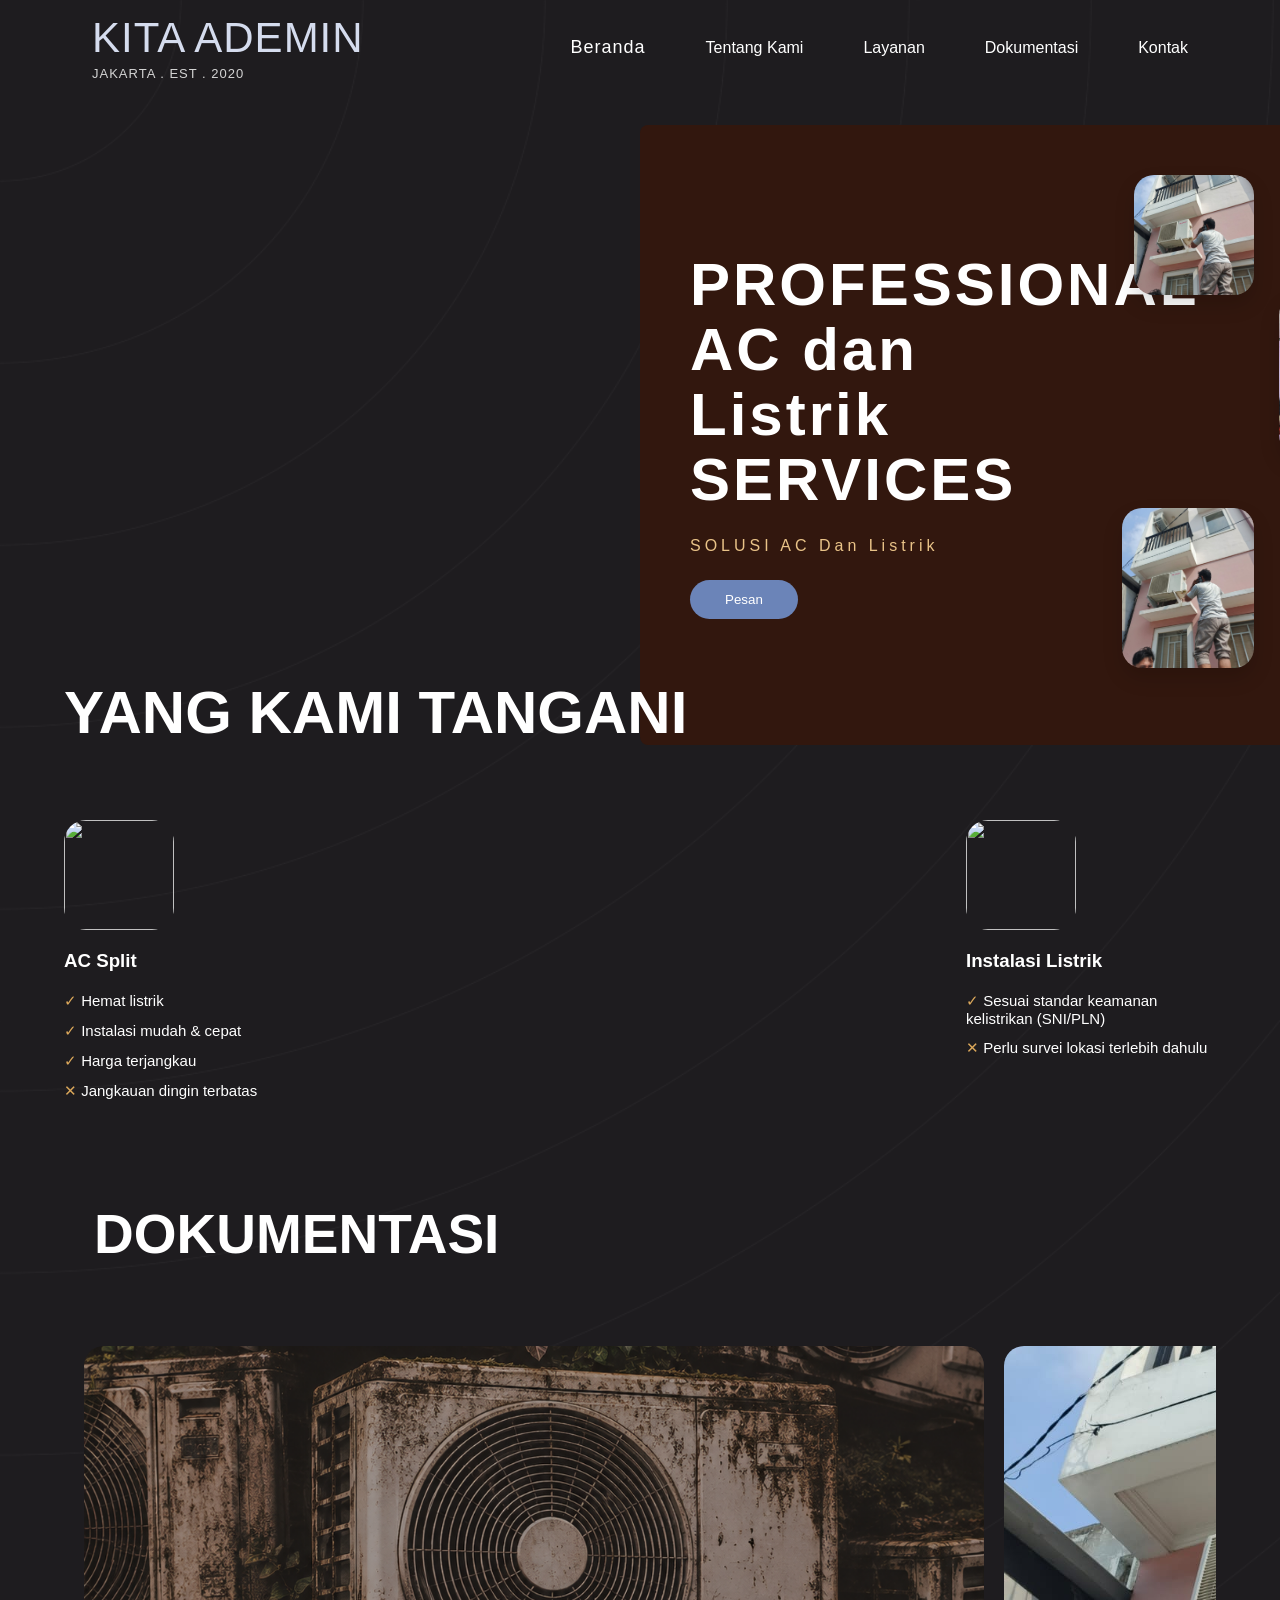
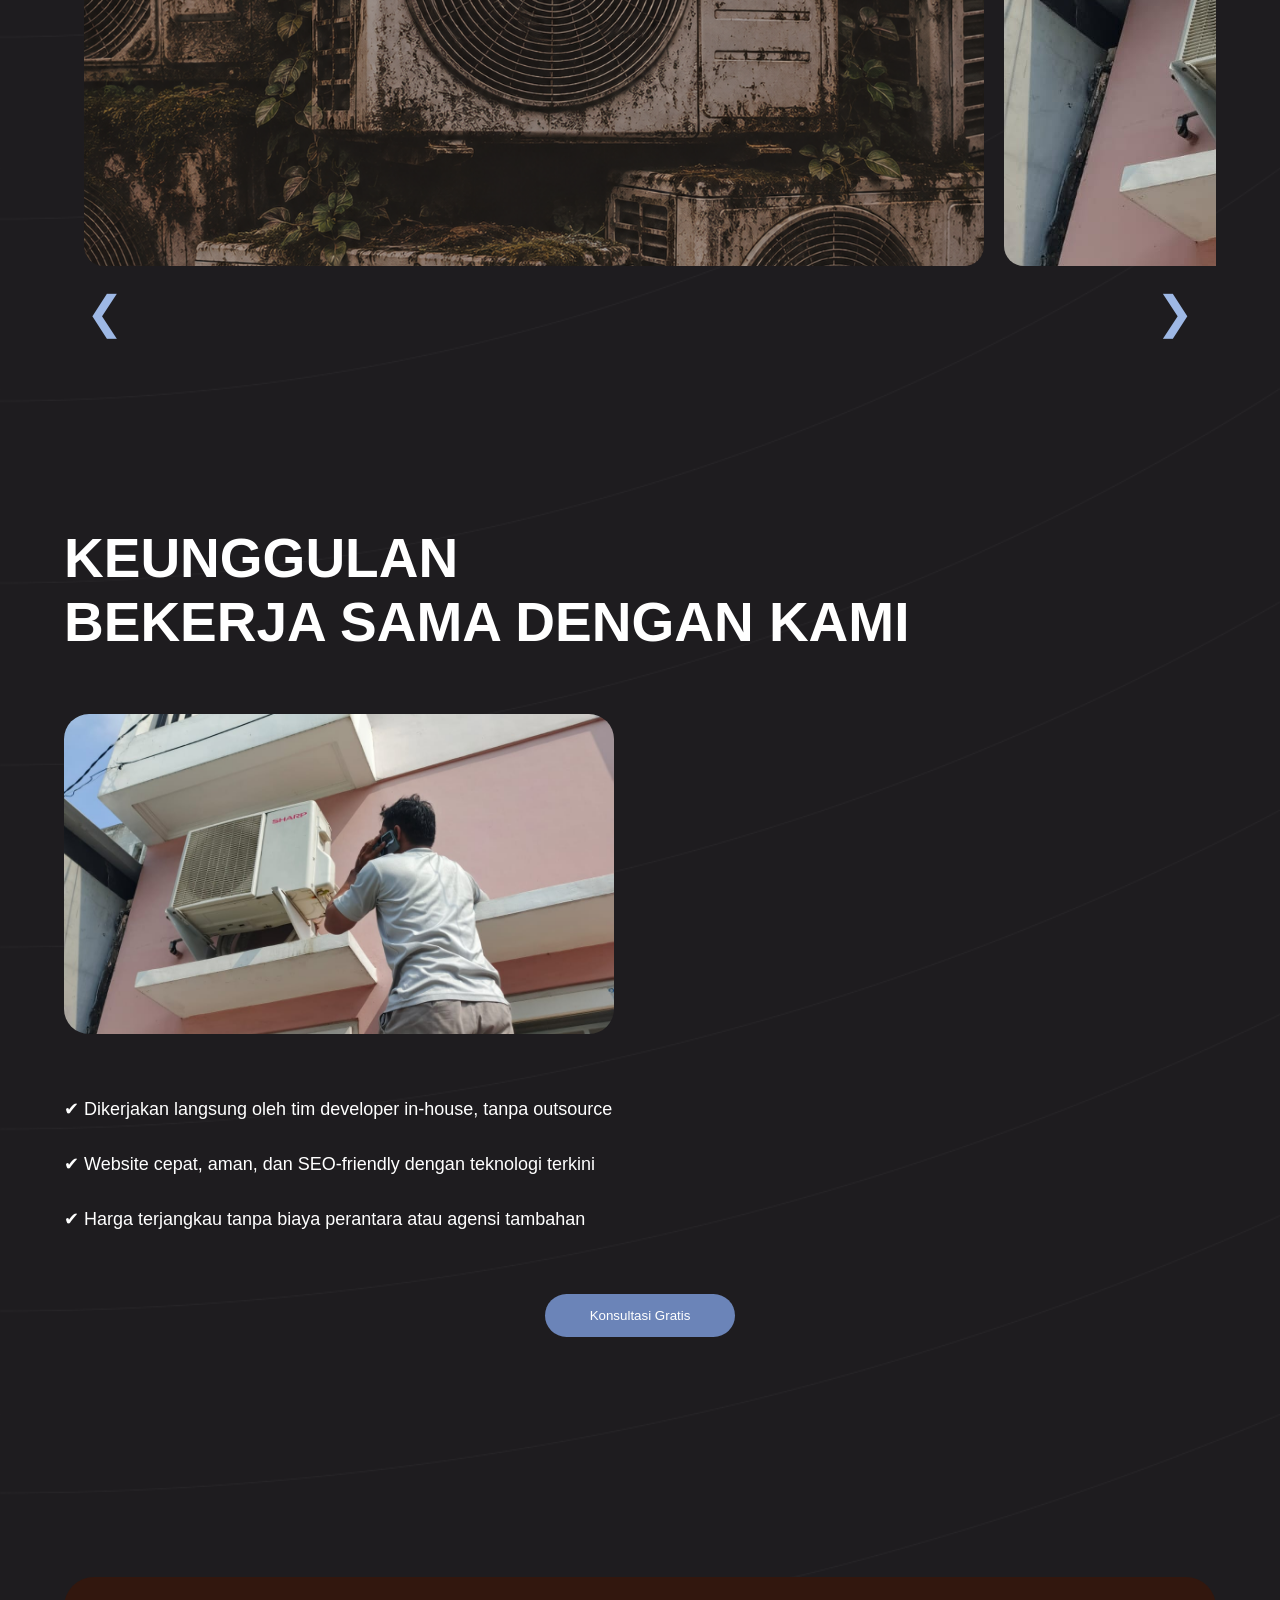
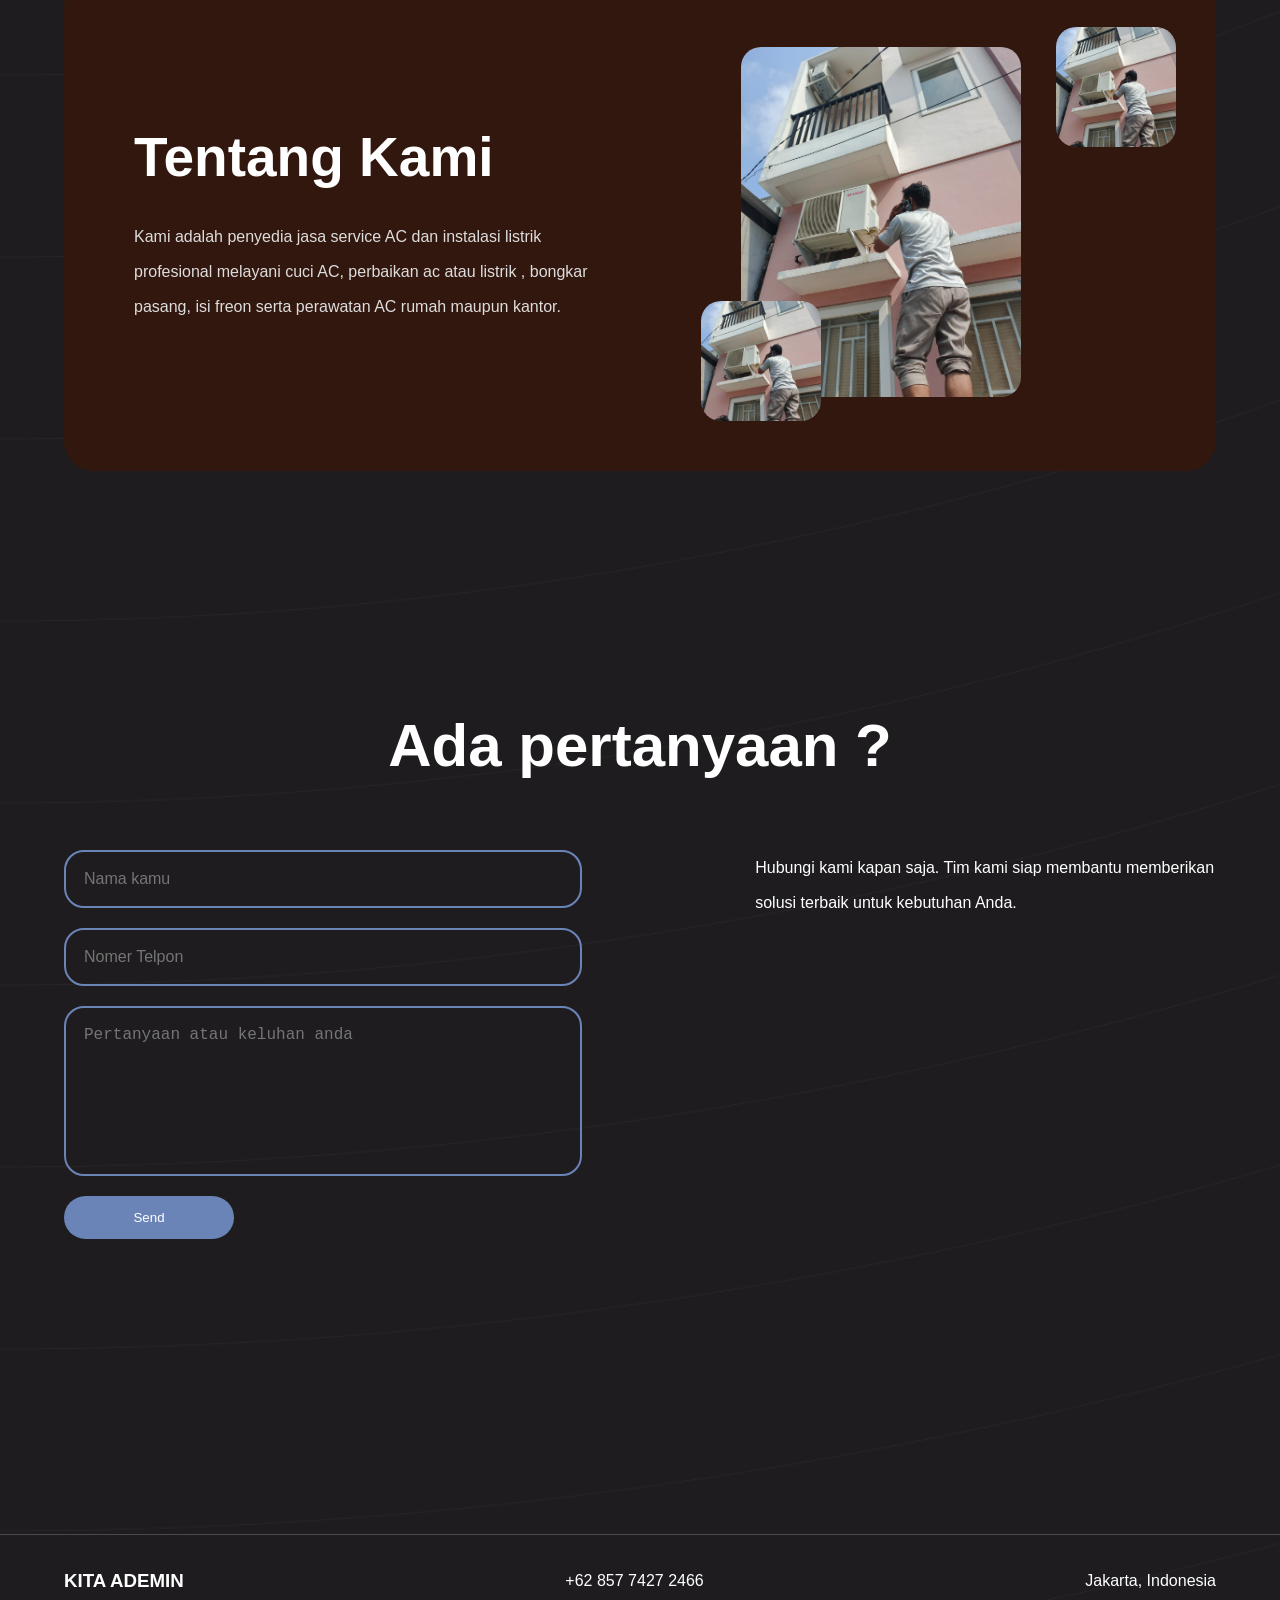
==== commit 2580018e: "final commit" ====
--- a/home.html
+++ b/home.html
@@ -3,7 +3,7 @@
 <head>
     <meta charset="UTF-8">
     <meta name="viewport" content="width=device-width, initial-scale=1.0">
-    <title>DY AC</title>
+    <title>DY Service</title>
     <link rel="stylesheet" href="style.css">
      <link rel="stylesheet" href="https://cdnjs.cloudflare.com/ajax/libs/font-awesome/6.0.0/css/all.min.css">
     <link rel="preconnect" href="https://fonts.googleapis.com">
@@ -21,12 +21,12 @@
             <p>JAKARTA . EST . 2020</p>
         </div>
         <div class="navbar_content">
-            <div class="navbar_content1">Beranda</div>
-            <div class="navbar_content2">Tentang Kami</div>
-            <div class="navbar_content3">Layanan</div>
-            <div class="navbar_content4">Testimoni</div>
-            <div class="navbar_content6">FAQ</div>
-            <div class="navbar_content6">Kontak</div>
+            <a href="#hero" class="navbar_content1">Beranda</a>
+            <a href="#about" style="text-decoration: none; color: white;" class="navbar_content2">Tentang Kami</a>
+            <a href="#material" style="text-decoration: none; color: white;" class="navbar_content3">Layanan</a>
+            <a href="#galeri" style="text-decoration: none; color: white;" class="navbar_content4">Dokumentasi</a>
+            <a href="#kontak" style="text-decoration: none; color: white;" class="navbar_content6">Kontak</a>
+            
         </div>
         <div class="hamburger">
             ☰
@@ -34,7 +34,7 @@
     </nav>
 
 
-<section class="hero reveal">
+<section class="hero reveal" id="hero">
 
     <div class="left-bg"></div>
 
@@ -44,11 +44,11 @@
 
             <h1>
                 PROFESSIONAL <br>
-                AC <br>
+                AC dan Listrik <br>
                 SERVICES
             </h1>
 
-            <p>SOLUSI AC </p>
+            <p>SOLUSI AC Dan Listrik </p>
 
             <button>Pesan</button>
 
@@ -57,21 +57,21 @@
         <div class="hero-gallery">
 
             <img src="asset/image/service.jpeg" class="img1">
-            <img src="asset/image/service.jpeg" class="img2">
+            <img src="asset/image/hero_2.jpeg" class="img2">
             <img src="asset/image/service.jpeg" class="img3">
 
         </div>
-
-    </div>
-
-</section>
-
-    <section class="material reveal">
+        
+    </div>
+
+</section>
+
+    <section class="material reveal" id="material">
 
     <div class="container">
 
         <h1>
-            JENIS AC YANG <br>
+            YANG 
             KAMI TANGANI
         </h1>
 
@@ -95,38 +95,26 @@
             <div class="card">
 
                 <img src="img/ac-cassette.jpg">
-
-                <h3>AC Cassette</h3>
+                <h3>Instalasi Listrik</h3>
 
                 <ul>
-                    <li class="good">Distribusi udara merata</li>
-                    <li class="bad">Perlu instalasi plafon khusus</li>
+                    <li class="good">Sesuai standar keamanan kelistrikan (SNI/PLN)</li>
+                    <li class="bad">Perlu survei lokasi terlebih dahulu</li>
                 </ul>
 
             </div>
 
-            <div class="card">
-
-                <img src="img/ac-standing.jpg">
-
-                <h3>AC Standing Floor</h3>
-
-                <ul>
-                    <li class="good">Daya dingin kuat untuk ruangan luas</li>
-                    <li class="bad">Ukuran unit lebih besar</li>
-                </ul>
-
-            </div>
-
-        </div>
-
-        </div>
-
-    </div>
-
-</section>
-
-<section class="gallery reveal">
+            
+
+        </div>
+
+        </div>
+
+    </div>
+
+</section>
+
+<section class="gallery reveal" id="galeri">
 
     <div class="container">
 
@@ -144,11 +132,7 @@
 <button class="prev">&#10094;</button>
 <button class="next">&#10095;</button>
 
-        <div class="dot">
-            <span class="active"></span>
-            <span></span>
-            <span></span>
-        </div>
+        
 
     </div>
 
@@ -183,17 +167,17 @@
 </section>
 
 
-<section class="about reveal">
+<section class="about reveal" id="about">
 
     <div class="container about-box">
 
         <div class="about-left">
 
-            <h2>ABOUT US</h2>
+            <h2>Tentang Kami</h2>
 
             <p>
-                Kami adalah penyedia jasa service AC profesional
-                melayani cuci AC, perbaikan, bongkar pasang,
+                Kami adalah penyedia jasa service AC dan instalasi listrik profesional
+                melayani cuci AC, perbaikan ac atau listrik , bongkar pasang,
                 isi freon serta perawatan AC rumah maupun kantor.
             </p>
 
@@ -214,33 +198,32 @@
 </section>
 
 
-<section class="contact reveal">
-
-    <div class="container">
-
-        <h2>ANY QUESTIONS?</h2>
+<section class="contact reveal" id="kontak">
+
+    <div class="container">
+
+        <h2>Ada pertanyaan ?</h2>
 
         <div class="contact-content">
 
-            <form>
-
-                <input  type="text" placeholder="Your Name">
-
-                <input  type="text" placeholder="Phone Number">
-
-                <textarea  placeholder="Your Question"></textarea>
-
-                <button type="submit">Send</button>
-
-            </form>
-
+            <form id="contactForm">
+
+    <input type="text" id="formName" placeholder="Nama kamu" required>
+
+    <input type="text" id="formPhone" placeholder="Nomer Telpon" required>
+
+    <textarea id="formMessage" placeholder="Pertanyaan atau keluhan anda" required></textarea>
+
+    <button type="submit">Send</button>
+
+</form>
             <div class="contact-text">
 
                 <p>
                     Hubungi kami kapan saja.
                     Tim kami siap membantu
                     memberikan solusi terbaik
-                    untuk kebutuhan AC Anda.
+                    untuk kebutuhan Anda.
                 </p>
 
                 <iframe src="https://www.google.com/maps/embed?pb=!1m18!1m12!1m3!1d294.8379233789885!2d106.92131033596489!3d-6.150777753993431!2m3!1f0!2f0!3f0!3m2!1i1024!2i768!4f13.1!3m3!1m2!1s0x2e698bbe246f1fbd%3A0x5e800eb0abc30a0d!2sRyora%20Cloth!5e0!3m2!1sid!2sid!4v1785817799244!5m2!1sid!2sid"
@@ -258,7 +241,7 @@
 </section>
 
 
-<footer class="footer reveal">
+<footer class="footer reveal" id="footer">
 
     <div class="container footer">
 
--- a/style.css
+++ b/style.css
@@ -129,7 +129,7 @@
 
 .hero-text h1{
 
-    color:#6b84b8;
+    color:#ffffff;
 
     font-size:60px;
     line-height:65px;
@@ -225,7 +225,7 @@
 
 }
 
-/* =================== */
+
 
 .wood-wrapper{
 
@@ -292,7 +292,7 @@
 
 }
 
-/* =================== */
+
 
 .gallery{
 
@@ -408,7 +408,7 @@
     margin:auto;
 }
 
-/* ======================= */
+
 
 .advantages{
 
@@ -475,7 +475,7 @@
 
 }
 
-/* ======================= */
+
 
 .about{
 
@@ -568,7 +568,7 @@
 
 }
 
-/* ======================= */
+
 
 .contact{
 
@@ -674,7 +674,7 @@
 
 }
 
-/* ======================= */
+
 
 footer{
 
@@ -714,11 +714,7 @@
 .reveal:nth-child(4){ transition-delay: 0.4s; }
 .reveal:nth-child(5){ transition-delay: 0.5s; }
 
-/* ============================================================
-   RESPONSIVE
-   ============================================================ */
-
-/* ---------- Tablet (<=1024px) ---------- */
+
 @media (max-width: 1024px) {
 
     .nav_container{
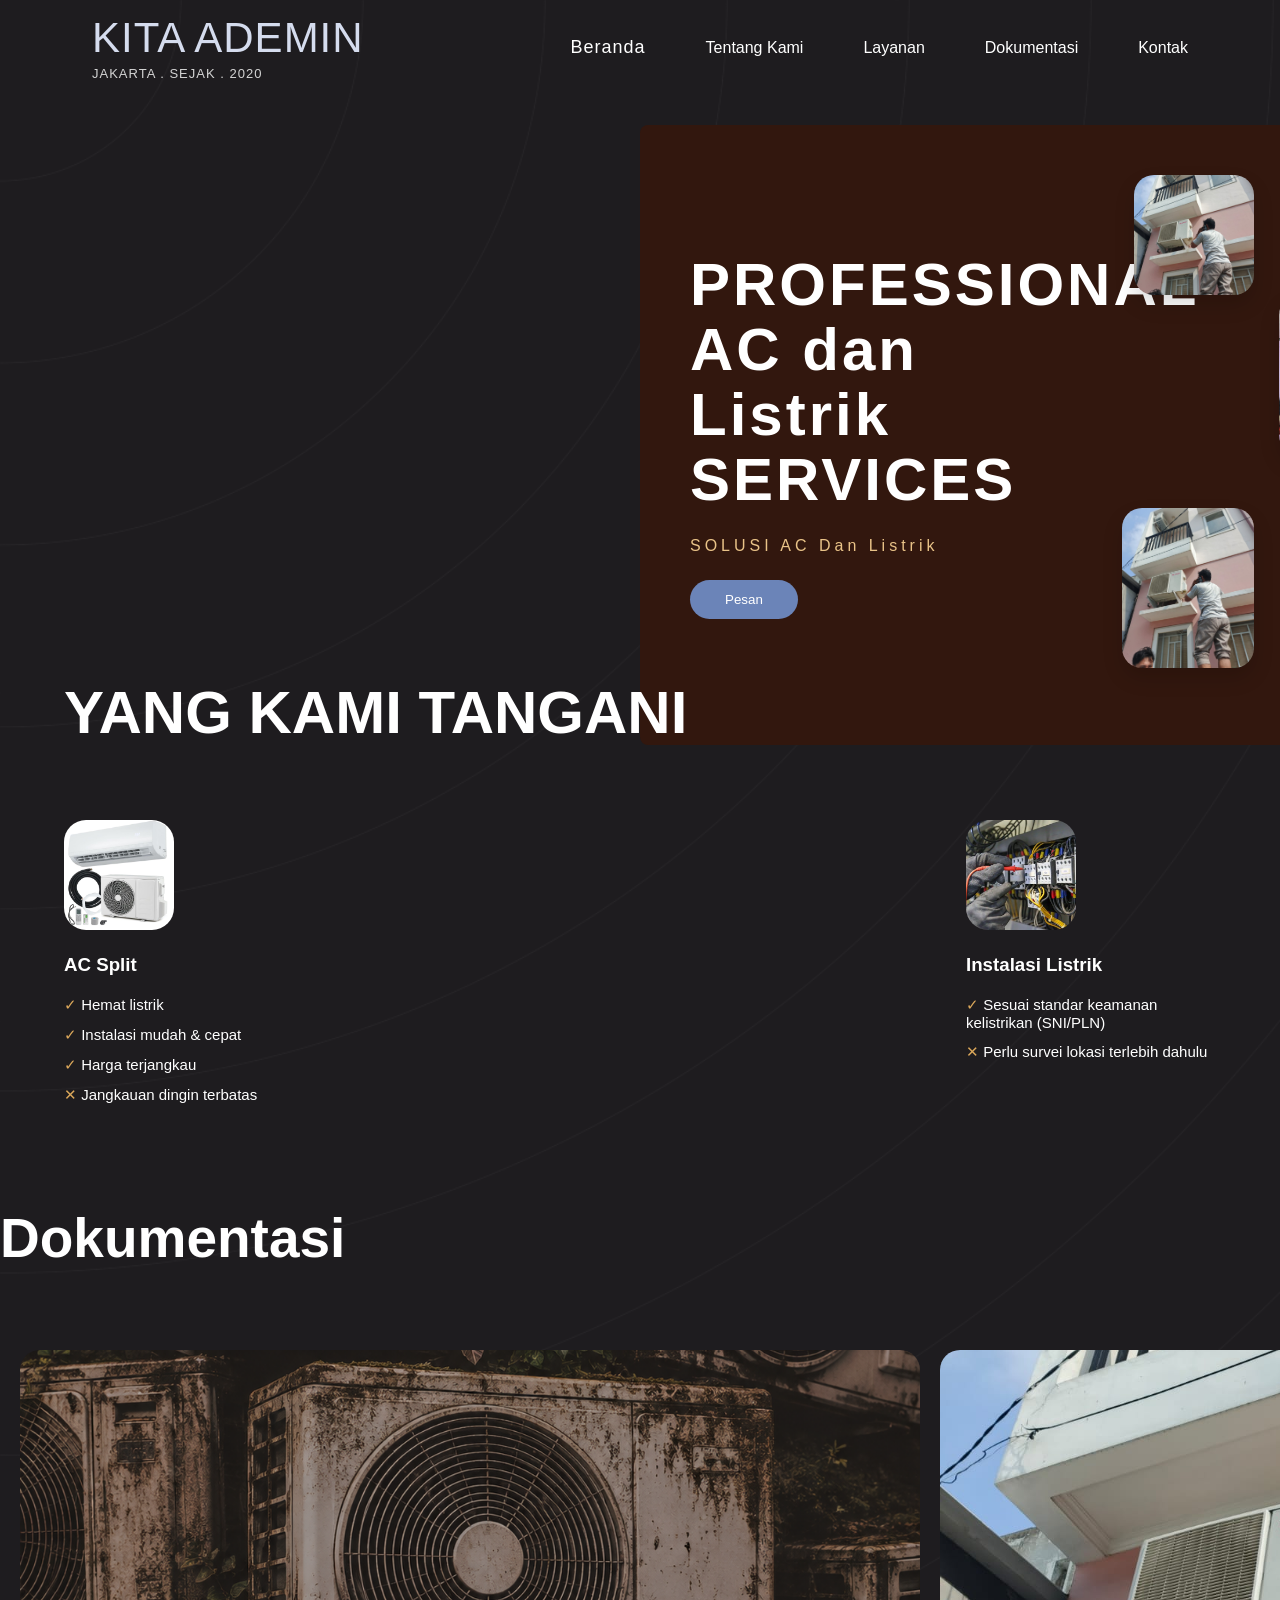
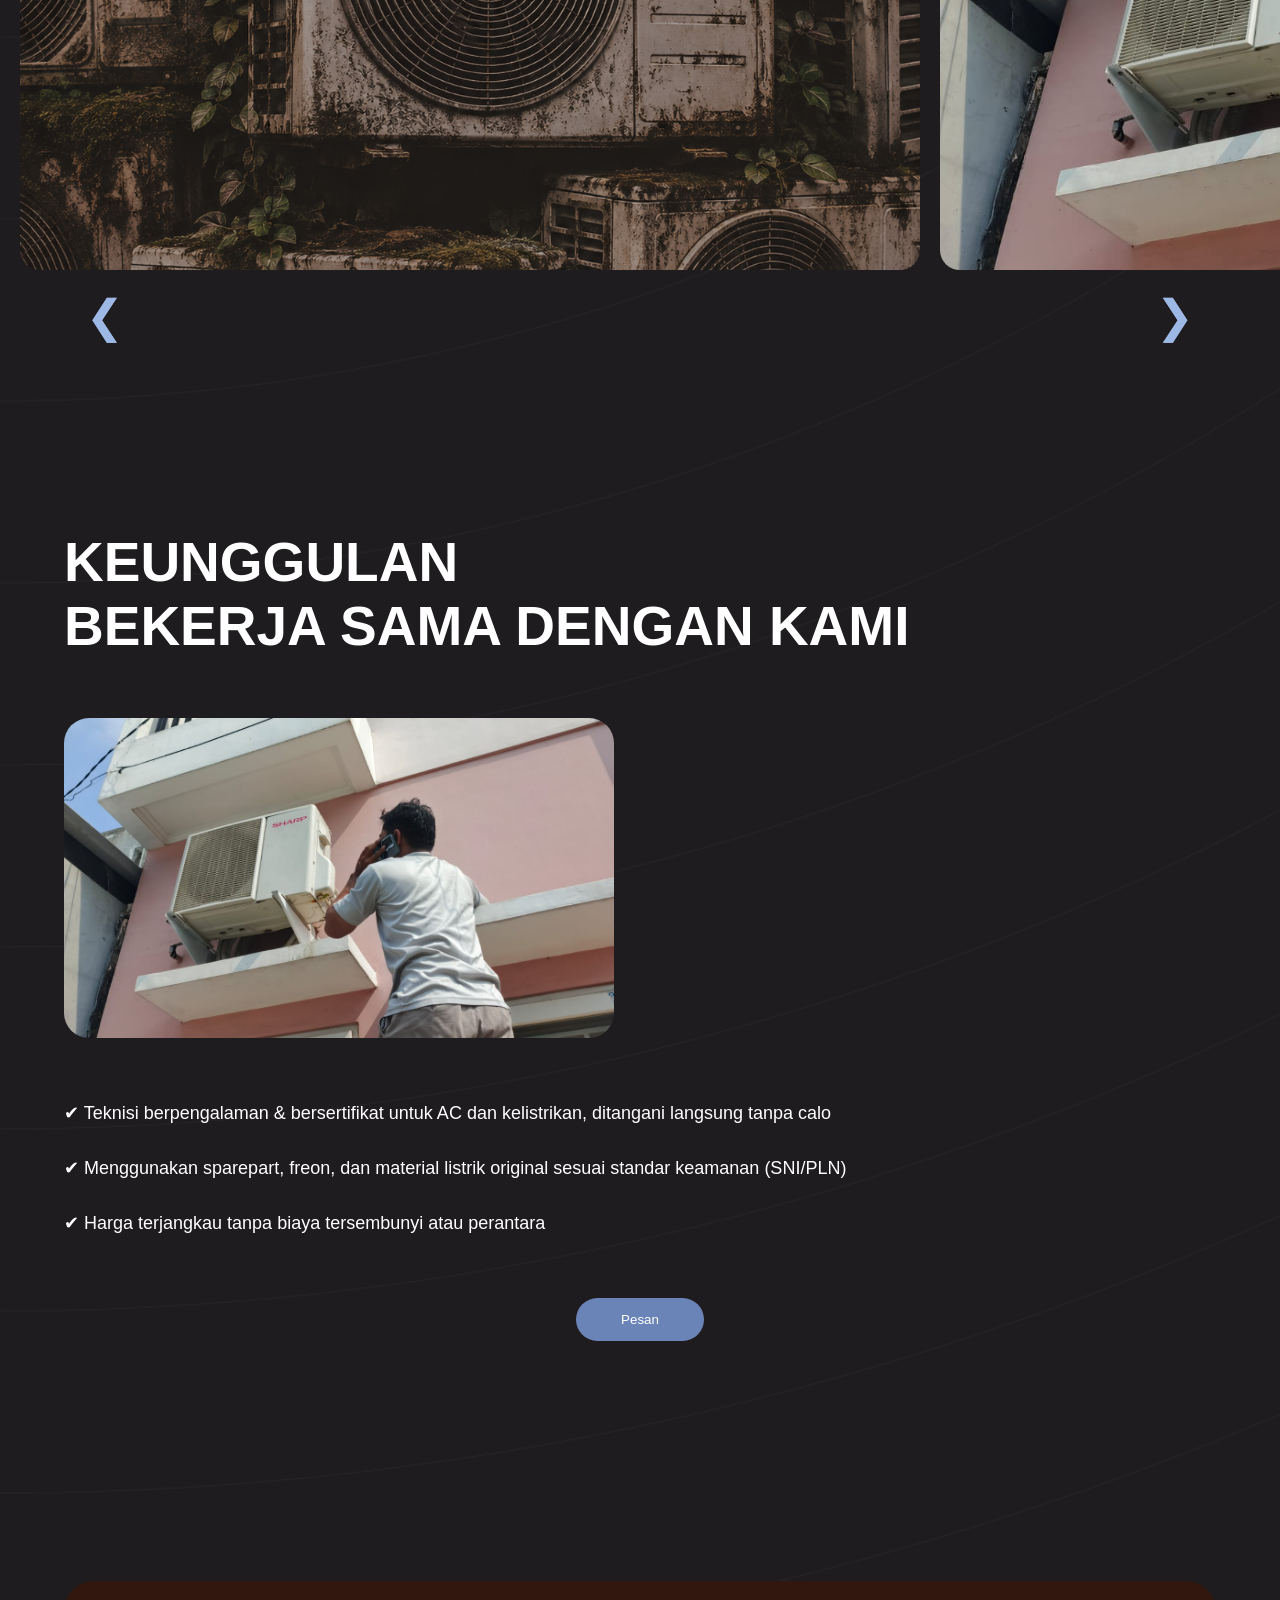
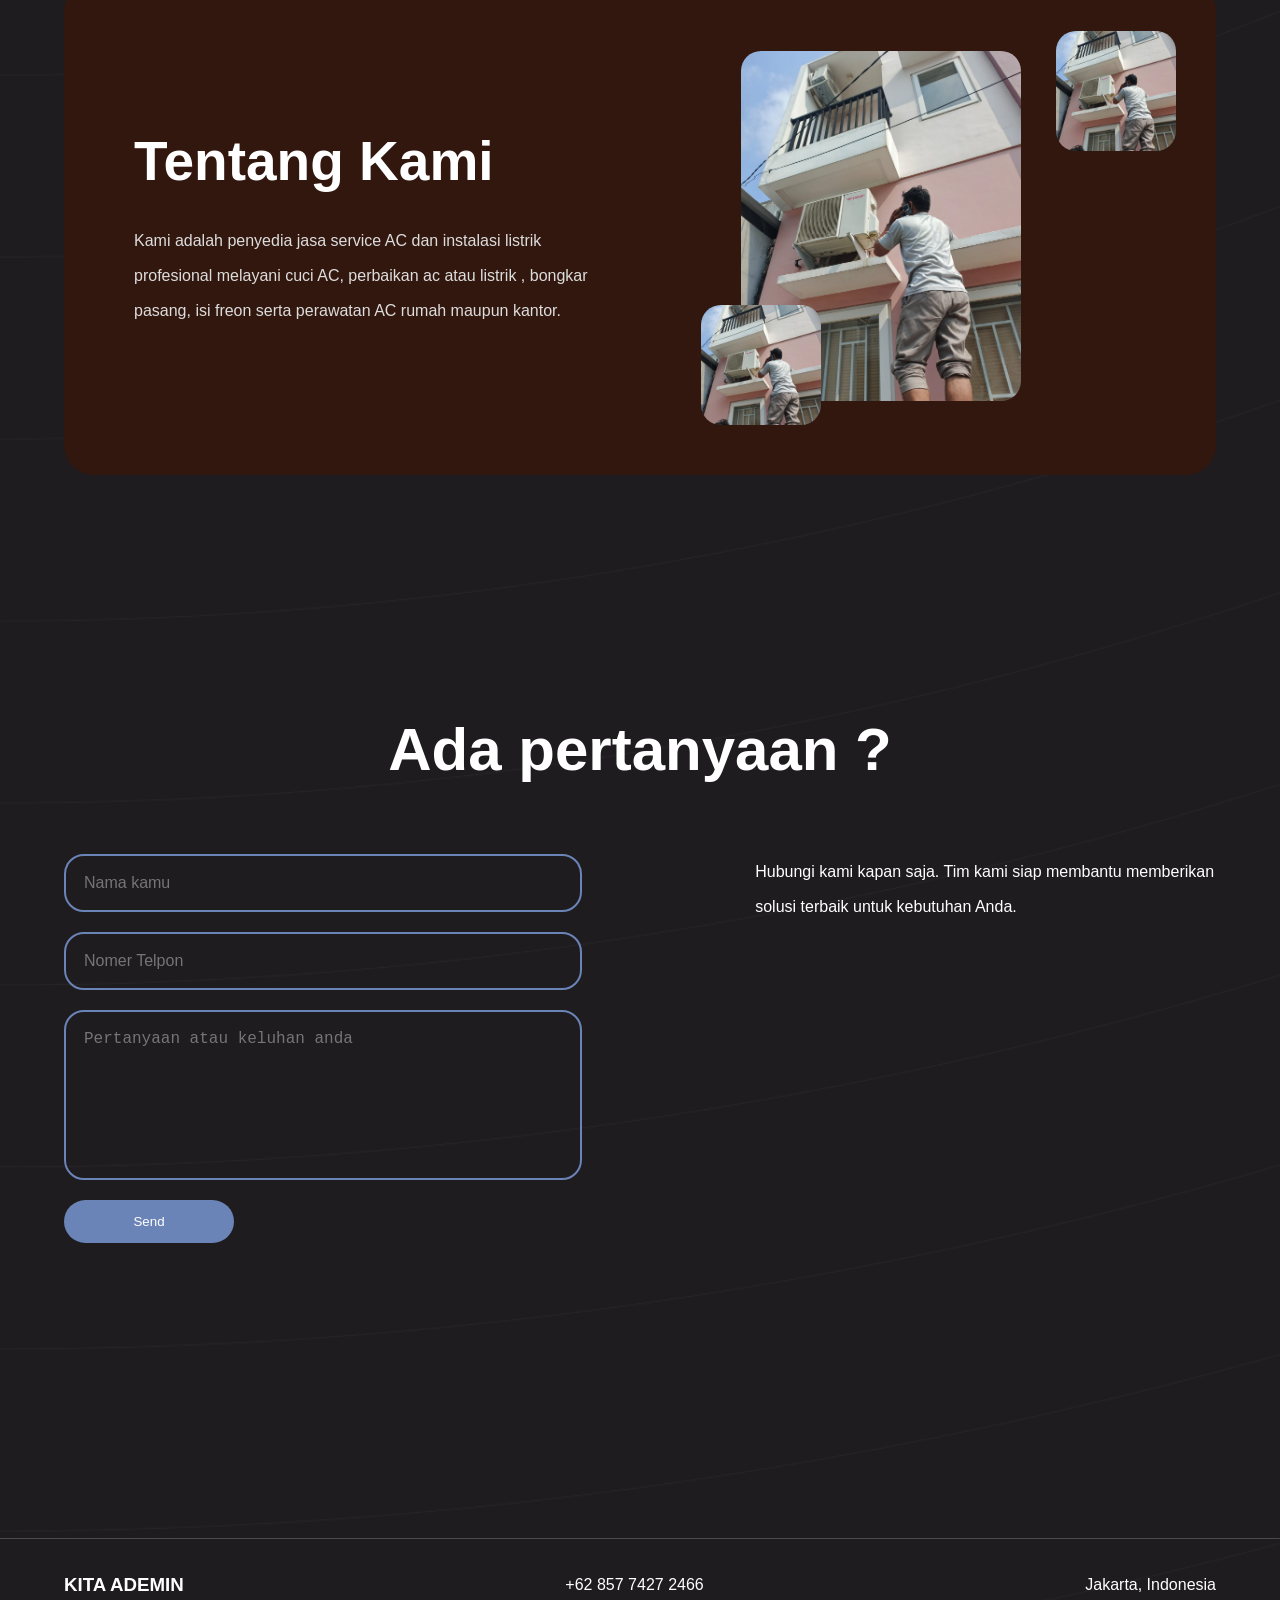
==== commit be08952f: "final commit" ====
--- a/home.html
+++ b/home.html
@@ -18,7 +18,7 @@
     <nav class="nav_container">
         <div class="logo">
             <h4>KITA ADEMIN</h4>
-            <p>JAKARTA . EST . 2020</p>
+            <p>JAKARTA . SEJAK . 2020</p>
         </div>
         <div class="navbar_content">
             <a href="#hero" class="navbar_content1">Beranda</a>
@@ -50,7 +50,7 @@
 
             <p>SOLUSI AC Dan Listrik </p>
 
-            <button>Pesan</button>
+            <button><a style="text-decoration: none; color: white;" href="https://wa.me/6285774272466?text=Halo%2C%20saya%20tertarik%20dengan%20layanan%20AC%20%26%20listrik%20Anda" class="btn-pesan" target="_blank">Pesan</a></button>
 
         </div>
 
@@ -79,7 +79,7 @@
 
             <div class="card">
 
-                <img src="img/ac-split.jpg">
+                <img src="asset/image/ac split.jpg">
 
                 <h3>AC Split</h3>
 
@@ -94,7 +94,7 @@
 
             <div class="card">
 
-                <img src="img/ac-cassette.jpg">
+                <img src="asset/image/listrik.jpg">
                 <h3>Instalasi Listrik</h3>
 
                 <ul>
@@ -115,17 +115,18 @@
 </section>
 
 <section class="gallery reveal" id="galeri">
-
-    <div class="container">
-
-        <h1 style="margin-left: 30px;">DOKUMENTASI</h1>
-
-        <div class="slider">
-
-    <img src="asset/image/background.png" alt="">
-    <img src="asset/image/service.jpeg" alt="">
-    <img src="asset/image/service.jpeg" alt="">
-    <img src="asset/image/service.jpeg" alt="">
+    <h1>Dokumentasi</h1>
+    <div class="slider-wrapper">
+
+    <div class="slider">
+        <img src="asset/image/background.png" alt="">
+        <img src="asset/image/service.jpeg" alt="">
+        <img src="asset/image/service.jpeg" alt="">
+        <img src="asset/image/service.jpeg" alt="">
+    </div>
+
+    <button class="prev">&#10094;</button>
+    <button class="next">&#10095;</button>
 
 </div>
 
@@ -150,17 +151,17 @@
 
             <div class="advantages-text">
 
-                <p>✔ Dikerjakan langsung oleh tim developer in-house, tanpa outsource</p>
-
-                <p>✔ Website cepat, aman, dan SEO-friendly dengan teknologi terkini</p>
-
-                <p>✔ Harga terjangkau tanpa biaya perantara atau agensi tambahan</p>
-
-            </div>
-
-        </div>
-
-        <button>Konsultasi Gratis</button>
+                <p>✔ Teknisi berpengalaman & bersertifikat untuk AC dan kelistrikan, ditangani langsung tanpa calo</p>
+
+                <p>✔ Menggunakan sparepart, freon, dan material listrik original sesuai standar keamanan (SNI/PLN)</p>
+
+                <p>✔ Harga terjangkau tanpa biaya tersembunyi atau perantara</p>
+
+            </div>
+
+        </div>
+
+        <button><a style="text-decoration: none; color: white;" href="https://wa.me/6285774272466?text=Halo%2C%20saya%20tertarik%20dengan%20layanan%20AC%20%26%20listrik%20Anda" class="btn-pesan" target="_blank">Pesan</a></button>
 
     </div>
 
--- a/style.css
+++ b/style.css
@@ -85,7 +85,7 @@
 
 .hamburger {
     display: none;
-    color: #ffb22c;
+    color: #ffffff;
     font-size: 30px;
     cursor: pointer;
     user-select: none;
@@ -870,7 +870,8 @@
     }
 
     .slider img{
-        height:280px;
+        height:200px;
+        justify-content: center;
     }
 
     .prev,
